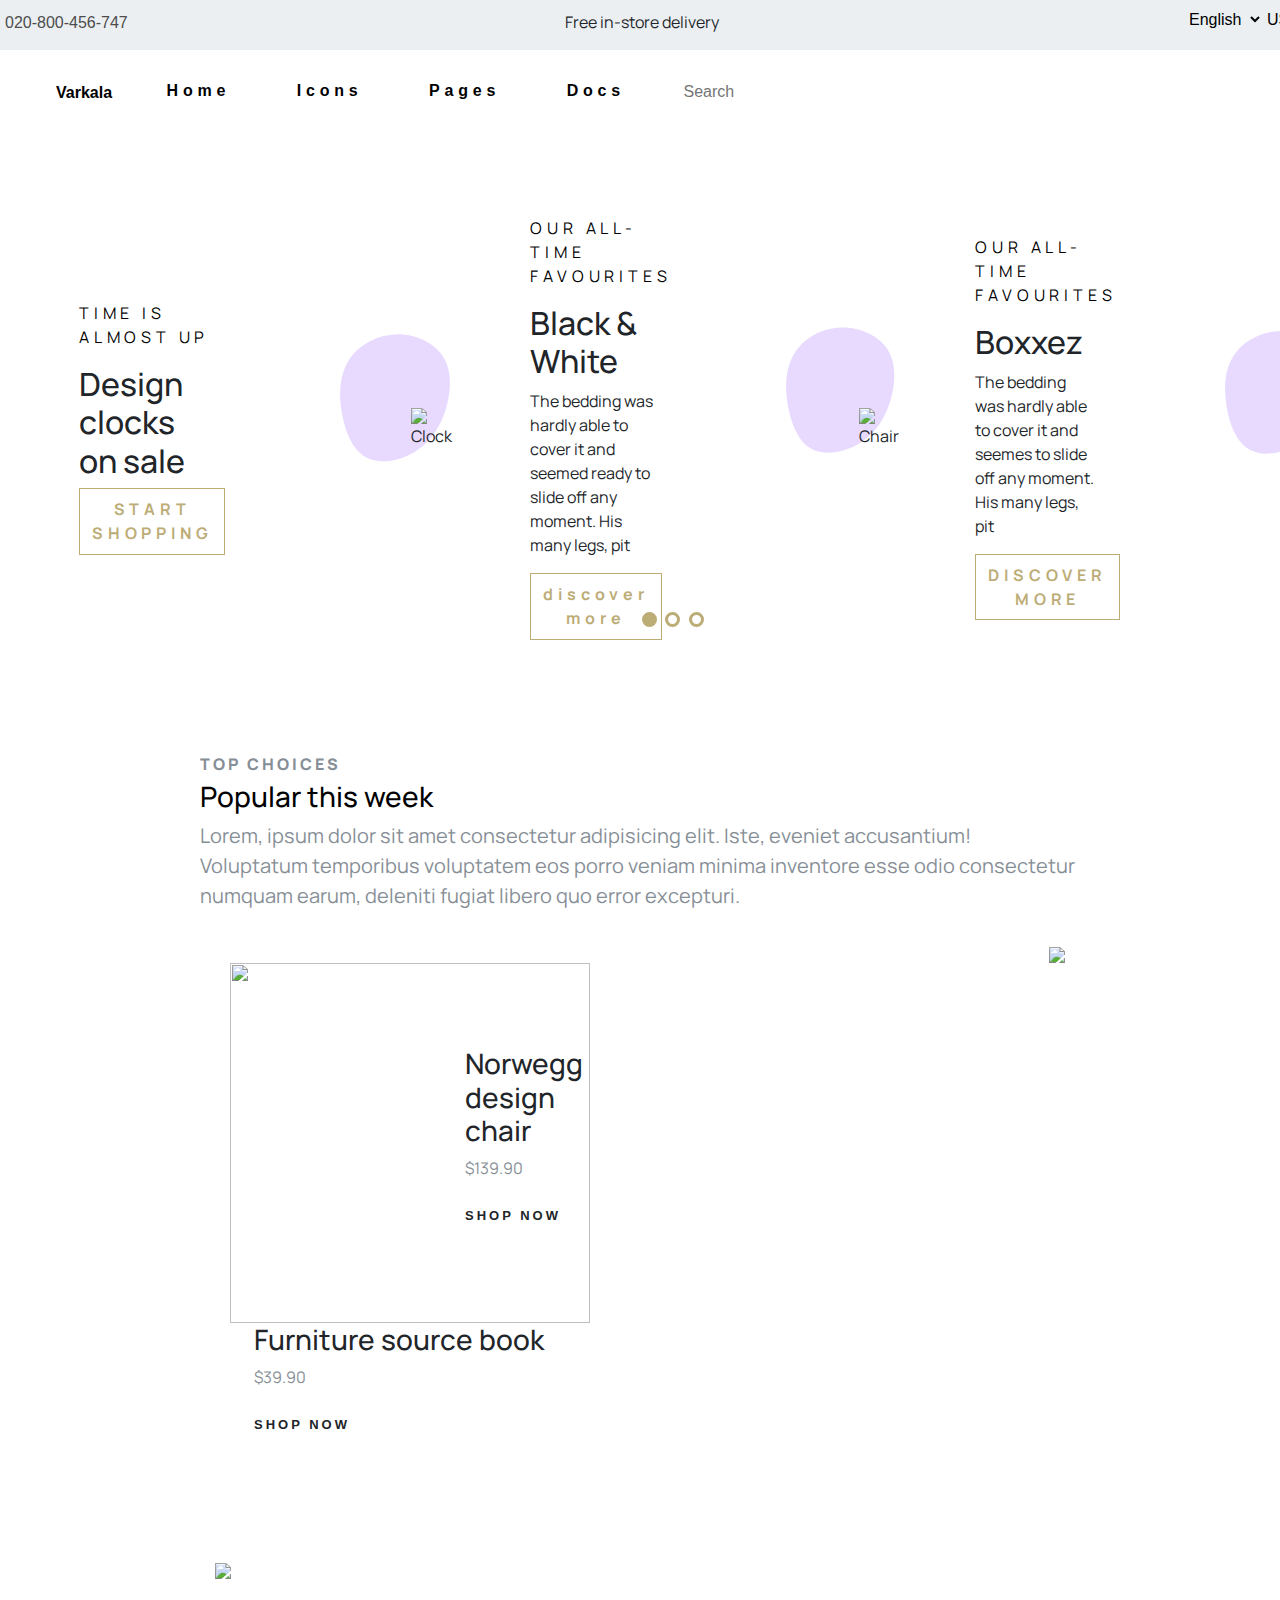
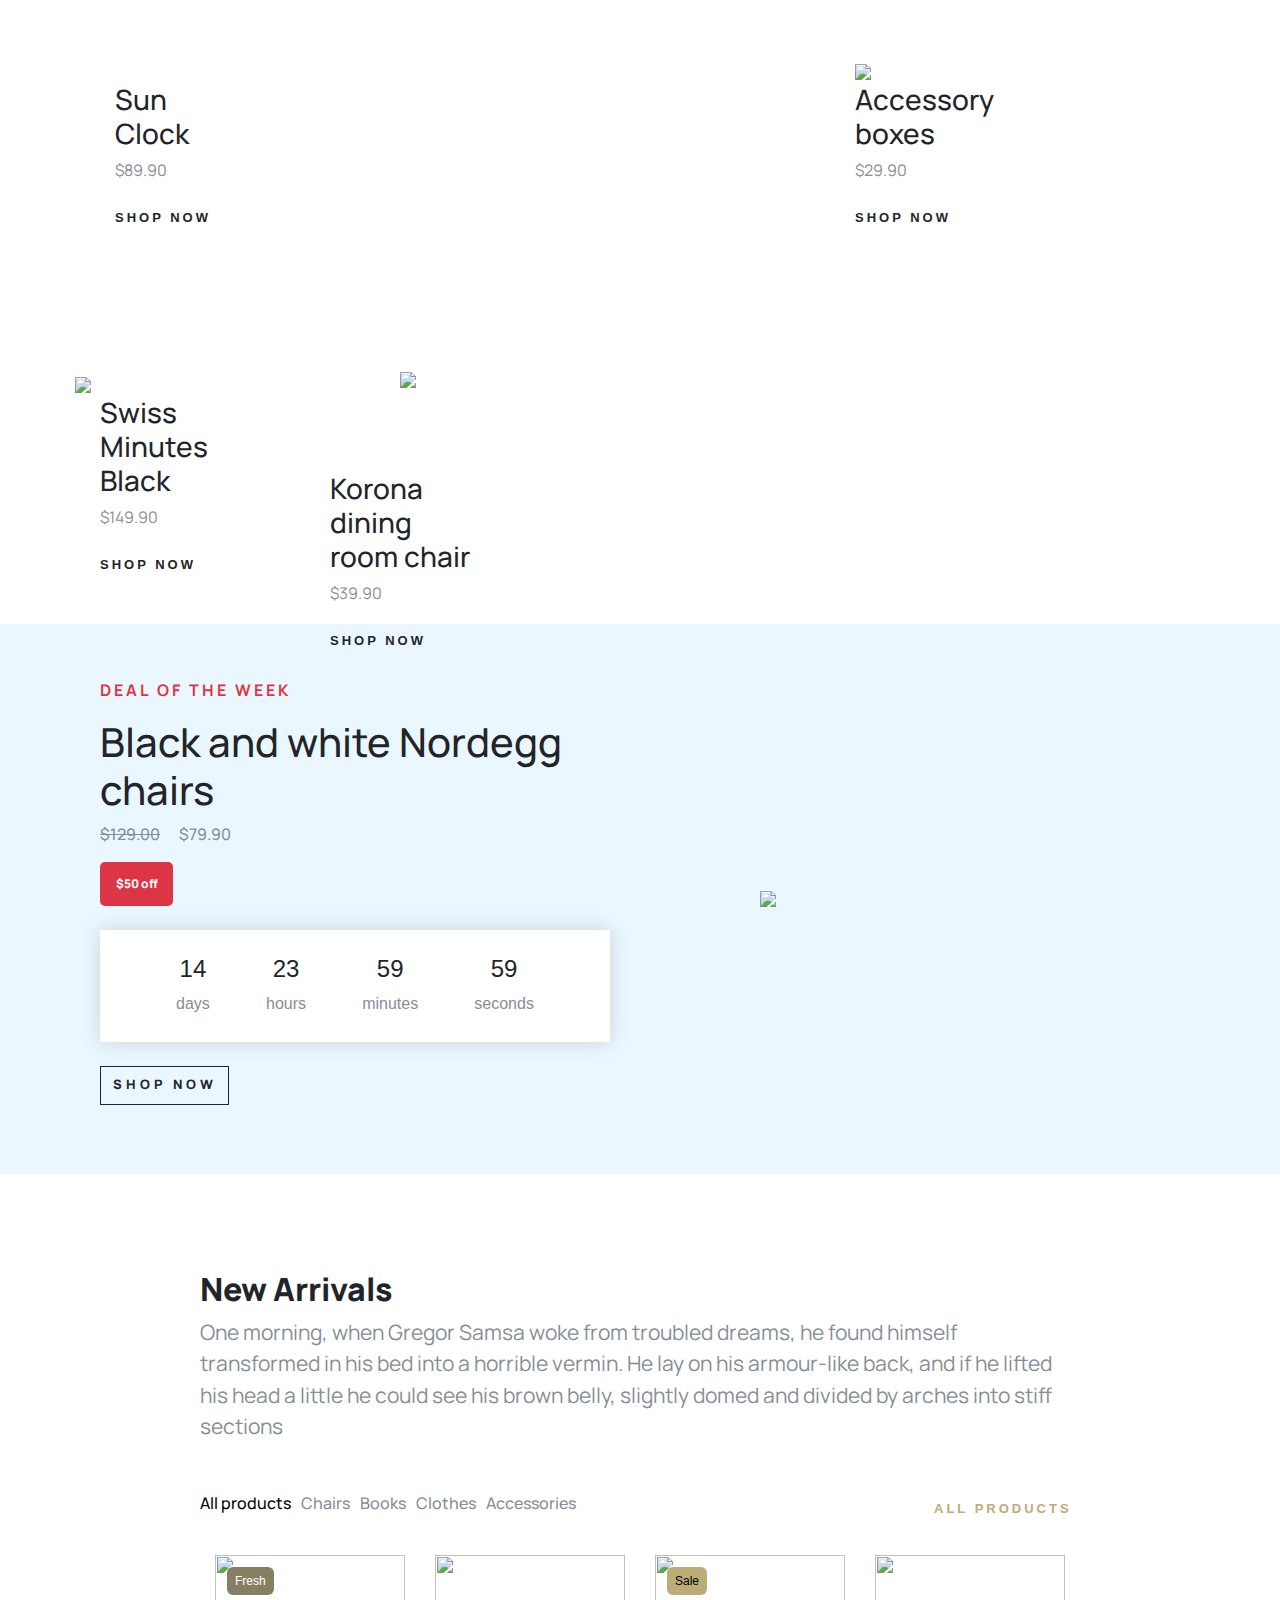
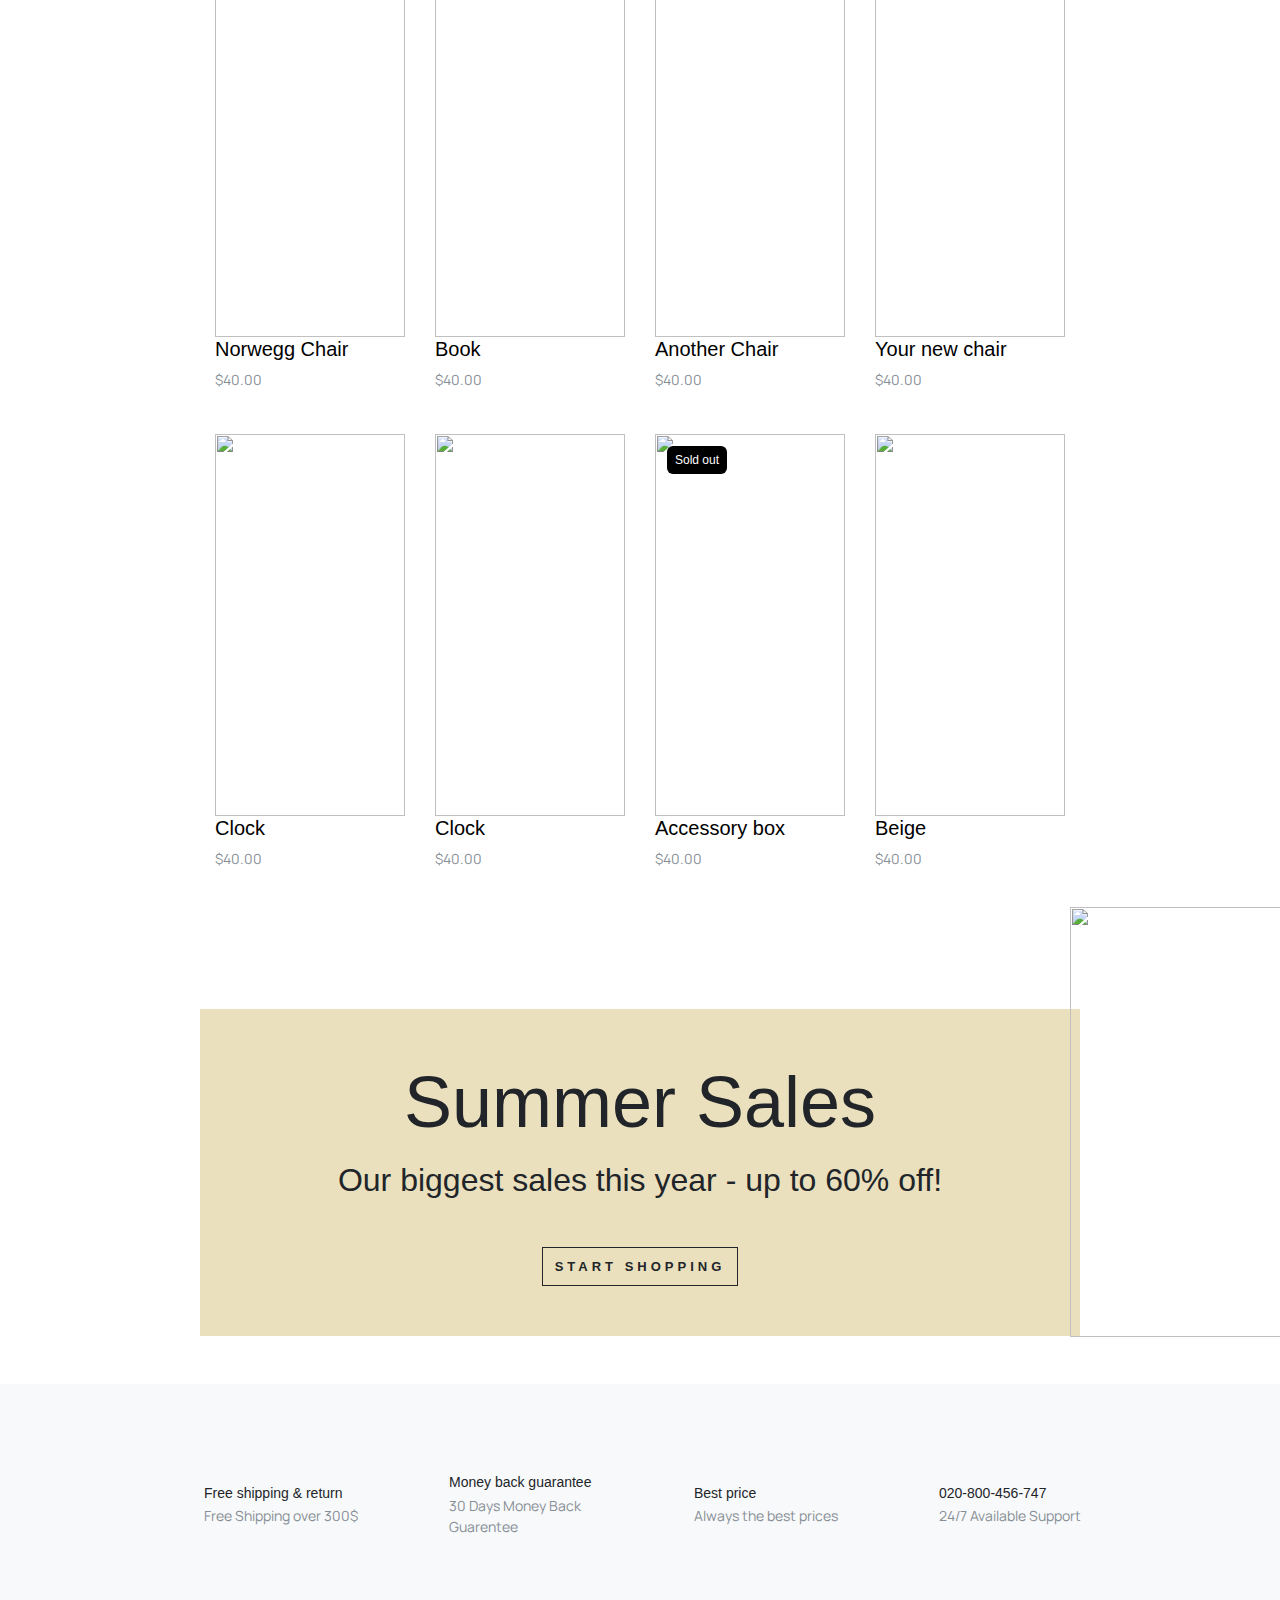
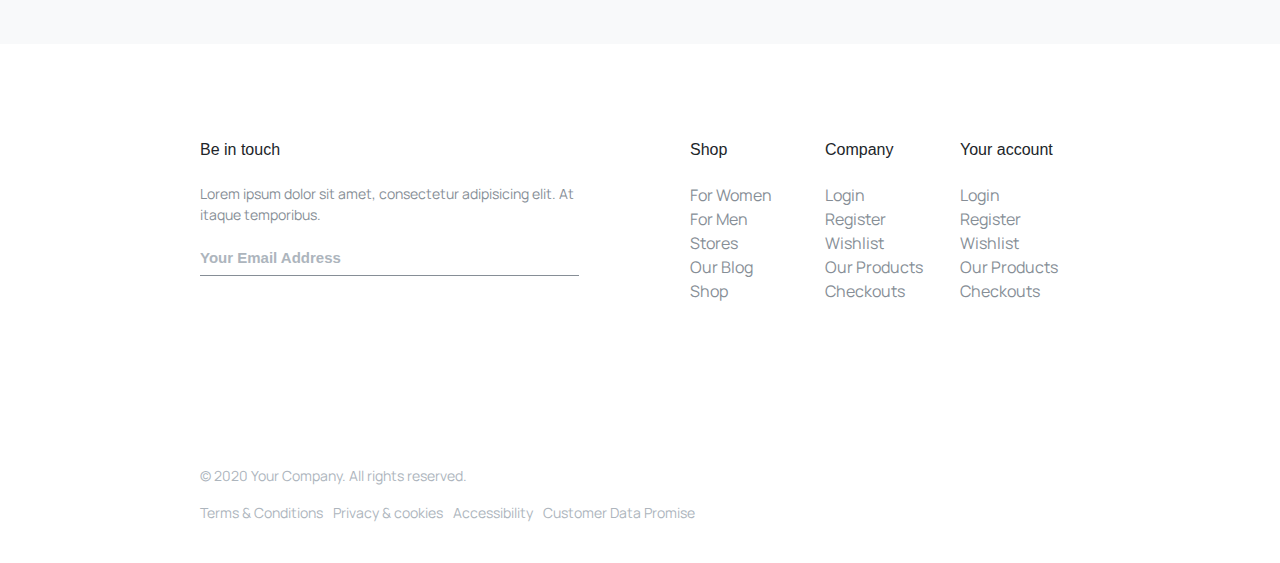
==== index.html @ 80e0bfff "first commit" ====
<!DOCTYPE html>
<html lang="en">
  <head>
    <meta charset="UTF-8" />
    <meta name="viewport" content="width=device-width, initial-scale=1.0" />
    <link
      rel="stylesheet"
      href="https://cdnjs.cloudflare.com/ajax/libs/font-awesome/6.5.1/css/all.min.css"
      integrity="sha512-DTOQO9RWCH3ppGqcWaEA1BIZOC6xxalwEsw9c2QQeAIftl+Vegovlnee1c9QX4TctnWMn13TZye+giMm8e2LwA=="
      crossorigin="anonymous"
      referrerpolicy="no-referrer"
    />
    <link rel="stylesheet" href="styles/index.css" />
    <link rel="preconnect" href="https://fonts.googleapis.com" />
    <link rel="preconnect" href="https://fonts.gstatic.com" crossorigin />
    <link rel="preconnect" href="https://fonts.googleapis.com" />
    <link rel="preconnect" href="https://fonts.gstatic.com" crossorigin />
    <link
      href="https://fonts.googleapis.com/css2?family=Manrope:wght@200;300;400;500;600;700;800&display=swap"
      rel="stylesheet"
    />
    <meta charset="UTF-8" />
    <meta name="viewport" content="width=device-width, initial-scale=1.0" />

    <link
      rel="stylesheet"
      href="https://stackpath.bootstrapcdn.com/bootstrap/4.5.2/css/bootstrap.min.css"
    />
    <link
      rel="stylesheet"
      href="https://cdn.jsdelivr.net/npm/@glidejs/glide/dist/css/glide.core.min.css"
    />
    <link
      rel="stylesheet"
      href="https://cdn.jsdelivr.net/npm/@glidejs/glide/dist/css/glide.theme.min.css"
    />

    <title>Main page</title>
  </head>
  <body>
    <header>
      <div class="header-top">
        <div class="container">
          <div class="left-section">
            <ul class="header-social-container">
              <li>
                <a href="#" class="social-link">
                  <i class="fa-brands fa-facebook-f"></i>
                </a>
              </li>
              <li>
                <a href="#" class="social-link">
                  <i class="fa-brands fa-twitter"></i>
                </a>
              </li>
            </ul>
            <a href="#" class="phone-number">
              <i class="fa-solid fa-phone"></i>020-800-456-747
            </a>
          </div>

          <div class="center-section">
            <p class="free-in-store">Free in-store delivery</p>
          </div>

          <div class="right-section">
            <div class="header-top-actions">
              <select name="language" style="background: none; border: none">
                <option value="en">English</option>
                <option value="gr">German</option>
                <option value="fr">French</option>
              </select>
              <select name="currency" style="background: none; border: none">
                <option value="usd">USD</option>
                <option value="eur">EUR</option>
              </select>
            </div>
          </div>
        </div>
      </div>
    </header>
    
    <nav>
      <div class="navbar">
        <div class="varkala">
          <a href="#">Varkala</a>
        </div>
        <div class="dropdown-home">
          <button class="home-button">
            Home
            <i class="fa-solid fa-caret-down"></i>
          </button>
          <div class="home-content">
            <a href="#">Home 1 - Fashion</a>
            <a href="#">Home 2 - Fashion</a>
            <a href="#">Home 3 - Design</a>
            <a href="#">Home 4 - Design</a>
          </div>
        </div>

        <div class="dropdown-icons">
          <button class="icons-button">
            Icons
            <i class="fa-solid fa-caret-down"></i>
          </button>
          <div class="icons-content">
            <a href="#">
              <i class="fa-solid fa-shirt"></i>
              <p>T-Shirts</p>
            </a>
            <a href="#">
              <i class="fa-solid fa-socks"></i>
              <p>Socks</p>
            </a>
            <a href="#">
              <i class="fa-solid fa-clock"></i>
              <p>Watches</p>
            </a>
            <a href="#">
              <i class="fa-solid fa-hat-cowboy-side"></i>
              <p>Hats</p>
            </a>
          </div>
        </div>
        <div class="dropdown-pages">
          <button class="pages-button">
            Pages
            <i class="fa-solid fa-caret-down"></i>
          </button>
          <div class="pages-content">
            <div class="pages-content-img">
              <img
                src="https://d19m59y37dris4.cloudfront.net/varkala/1-2-1/img/blog/christopher-campbell-28571-unsplash.jpg"
                alt=""
              />
              <img
                src="https://demo.bootstrapious.com/varkala/1-2-1/img/blog/ian-dooley-347962-unsplash.jpg"
                alt=""
              />
            </div>
            <div class="pages-content-words">
              <div class="pages-content-words1">
                <a href="#">Home 1 - Fashion</a>
                <a href="#">Home 2 - Fashion</a>
                <a href="#">Home 3 - Fashion</a>
                <a href="#">Home 4 - Fashion</a>
              </div>
              <div class="pages-content-words2">
                <a href="#">Home 1 - Fashion</a>
                <a href="#">Home 2 - Fashion</a>
                <a href="#">Home 3 - Fashion</a>
                <a href="#">Home 4 - Fashion</a>
              </div>
            </div>
          </div>
        </div>
        <div class="dropdown-docs">
          <button class="docs-button">
            Docs
            <i class="fa-solid fa-caret-down"></i>
          </button>
          <div class="docs-content">
            <a href="#">Introduction</a>
            <a href="#">Directory structure</a>
            <a href="#">Gulp</a>
            <a href="#">Customizing CSS</a>
            <a href="#">Credits</a>
          </div>
        </div>

        <div class="search-container">
          <input type="text" placeholder="Search" />
          <i class="fa-solid fa-magnifying-glass"></i>
        </div>
        <div class="navbar-icons">
          <div class="profile" id="profileIcon">
            <a href="login.html"><i class="fa-regular fa-user"></i></a>
          </div>

          <div class="like">
            <i class="fa-regular fa-heart"></i>
          </div>
          <div class="bag">
            <i class="fa-solid fa-bag-shopping"></i>
          </div>
          <div id="sidebar">
            <div class="close-btn" onclick="closeNav()"><i class="fas fa-times"></i></div>
              <!-- Add your sidebar content here -->
              <a href="#">Varkala</a>
              <a href="#">Home</a>
              <a href="#">Link</a>
            </div>
            <div id="open-btn" onclick="openNav()"><i class="fas fa-bars"></i></div>
          </div>  
    
        </div>
      </div>
    </nav>

    <!-- carousel -->
    
      <div class="carousel">
        <div class="container-fluid">
          <div class="carousel-container">
            <div class="glide">
              <div class="glide__track" data-glide-el="track">
                <ul class="glide__slides">
                  <li class="glide__slide">
                    <div class="carousel-content">
                      <p class="carText">TIME IS ALMOST UP</p>
                      <h2>Design clocks on sale</h2>
                      <button>START SHOPPING</button>
                    </div>
                    <div class="imagez">
                      <svg
                        class="custom-shape"
                        viewBox="0 0 200 200"
                        xmlns="http://www.w3.org/2000/svg"
                      >
                        <path
                          fill="#E8DAFF"
                          d="M53.4,-45.2C63.7,-29.6,62.8,-7.7,57.3,11.7C51.7,31.1,41.5,48.1,24.7,59.2C7.9,70.4,-15.5,75.6,-31.4,67.2C-47.2,58.8,-55.5,36.7,-58.8,15.4C-62.1,-5.9,-60.5,-26.4,-49.9,-42.1C-39.2,-57.8,-19.6,-68.6,1,-69.3C21.5,-70.1,43,-60.8,53.4,-45.2Z"
                          transform="translate(100 100)"
                        />
                      </svg>
                      <img
                        class="carousel-img"
                        src="https://demo.bootstrapious.com/varkala/1-2-1/img/product/clock-transparent.png"
                        alt="Clock"
                      />
                    </div>
                  </li>
                  <li class="glide__slide">
                    <div class="carousel-content">
                      <p class="carText">OUR ALL-TIME FAVOURITES</p>
                      <h2>Black & White</h2>
                      <p>
                        The bedding was hardly able to cover it and seemed ready
                        to slide off any moment. His many legs, pit
                      </p>
                      <button>discover more</button>
                    </div>
                    <div class="imagez">
                      <svg
                        class="custom-shape"
                        viewBox="0 0 200 200"
                        xmlns="http://www.w3.org/2000/svg"
                      >
                        <path
                          fill="#E8DAFF"
                          d="M53.4,-45.2C63.7,-29.6,62.8,-7.7,57.3,11.7C51.7,31.1,41.5,48.1,24.7,59.2C7.9,70.4,-15.5,75.6,-31.4,67.2C-47.2,58.8,-55.5,36.7,-58.8,15.4C-62.1,-5.9,-60.5,-26.4,-49.9,-42.1C-39.2,-57.8,-19.6,-68.6,1,-69.3C21.5,-70.1,43,-60.8,53.4,-45.2Z"
                          transform="translate(100 100)"
                        />
                      </svg>
                      <img
                        class="carousel-img"
                        src="https://demo.bootstrapious.com/varkala/1-2-1/img/product/chair2-transparent.png"
                        alt="Chair"
                      />
                    </div>
                  </li>
  
                  <li class="glide__slide">
                    <div class="carousel-content">
                      <p class="carText">OUR ALL-TIME FAVOURITES</p>
                      <h2>Boxxez</h2>
                      <p>
                        The bedding was hardly able to cover it and seemes to
                        slide off any moment. His many legs, pit
                      </p>
                      <button>DISCOVER MORE</button>
                    </div>
                    <div class="imagez">
                      <svg
                        class="custom-shape"
                        viewBox="0 0 200 200"
                        xmlns="http://www.w3.org/2000/svg"
                      >
                        <path
                          fill="#E8DAFF"
                          d="M53.4,-45.2C63.7,-29.6,62.8,-7.7,57.3,11.7C51.7,31.1,41.5,48.1,24.7,59.2C7.9,70.4,-15.5,75.6,-31.4,67.2C-47.2,58.8,-55.5,36.7,-58.8,15.4C-62.1,-5.9,-60.5,-26.4,-49.9,-42.1C-39.2,-57.8,-19.6,-68.6,1,-69.3C21.5,-70.1,43,-60.8,53.4,-45.2Z"
                          transform="translate(100 100)"
                        />
                      </svg>
                      <img
                        class="carousel-img"
                        src="https://demo.bootstrapious.com/varkala/1-2-1/img/product/box-transparent.png"
                        alt="Box"
                      />
                    </div>
                  </li>
                </ul>
              </div>
            </div>
          </div>
          <div class="dotsContainer">
            <div class="dot active" attr="0" onclick="switchImage(this)"></div>
            <div class="dot" attr="1" onclick="switchImage(this)"></div>
            <div class="dot" attr="2" onclick="switchImage(this)"></div>
          </div>
        </div>
      </div>

    <!-- main section with popular this week porducts -->
    <section class="main-section">
      <div class="information">
        <p class="top-choices">TOP CHOICES</p>
        <h3 class="popular-this-week">Popular this week</h3>
        <p class="lorem">
          Lorem, ipsum dolor sit amet consectetur adipisicing elit. Iste,
          eveniet accusantium! Voluptatum temporibus voluptatem eos porro veniam
          minima inventore esse odio consectetur numquam earum, deleniti fugiat
          libero quo error excepturi.
        </p>

        <div class="products">
          <div id="Book">
            <img
              src="https://d19m59y37dris4.cloudfront.net/varkala/1-2-1/img/product/book-sq.jpg"
              alt=""
            />
            <div id="Book-info">
              <h3>Furniture source book</h3>
              <p>$39.90</p>
              <a href="#">SHOP NOW</a>
            </div>
          </div>

          <div id="Chair">
            <div id="Chair-info">
              <h3>Norwegg design chair</h3>
              <p>$139.90</p>
              <a href="#">SHOP NOW</a>
            </div>
            <img
              src="https://d19m59y37dris4.cloudfront.net/varkala/1-2-1/img/product/chair-2-sq.jpg"
            />
          </div>
        </div>

        <div class="products">
          <div id="Clock">
            <div id="Clock-info">
              <h3>Sun Clock</h3>
              <p>$89.90</p>
              <a href="#">SHOP NOW</a>
            </div>
            <img
              src="https://d19m59y37dris4.cloudfront.net/varkala/1-2-1/img/product/clock-sq.jpg"
            />
          </div>

          <div id="Acessory-box">
            <img
              src="https://d19m59y37dris4.cloudfront.net/varkala/1-2-1/img/product/box-sq.jpg"
            />
            <h3>Accessory boxes</h3>
            <p>$29.90</p>
            <a href="#">SHOP NOW</a>
          </div>
        </div>

        <div class="products">
          <div id="Swiss">
            <img
              src="https://d19m59y37dris4.cloudfront.net/varkala/1-2-1/img/product/clock2-sq.jpg"
            />
            <div id="Swiss-info">
              <h3>Swiss Minutes Black</h3>
              <p>$149.90</p>
              <a href="#">SHOP NOW</a>
            </div>
          </div>

          <div id="Korona-chair">
            <div id="Korona-chair-info">
              <h3>Korona dining room chair</h3>
              <p>$39.90</p>
              <a href="#">SHOP NOW</a>
            </div>
            <img
              src="https://d19m59y37dris4.cloudfront.net/varkala/1-2-1/img/product/chair3-3-sq.jpg"
            />
          </div>
        </div>
      </div>

      <!-- deal of the week part with timer -->
      <div id="Deal-of-the-week">
        <div id="Decoration"></div>
        <div id="Deal-of-the-week-information">
          <p id="Red-p">DEAL OF THE WEEK</p>
          <h3>Black and white Nordegg chairs</h3>

          <p id="Price"><span class="old">$129.00</span> <span>$79.90</span></p>

          <p id="Discount">$50 off</p>

          <div id="Countdown">
            <div class="time">
              <h6>14</h6>
              <span>days</span>
            </div>

            <div class="time">
              <h6>23</h6>
              <span>hours</span>
            </div>

            <div class="time">
              <h6>59</h6>
              <span>minutes</span>
            </div>

            <div class="time">
              <h6>59</h6>
              <span>seconds</span>
            </div>
          </div>

          <p id="Shop-now"><a href="#">SHOP NOW</a></p>
        </div>

        <div id="Chair-image">
          <img
            src="https://d19m59y37dris4.cloudfront.net/varkala/1-2-1/img/product/chair2-transparent.png"
          />
        </div>
      </div>

      <!-- new arrivals with cards of the products -->
      <div id="New-arrivals">
        <div id="New-arrivals-container">
          <h2>New Arrivals</h2>
          <p>
            One morning, when Gregor Samsa woke from troubled dreams, he found
            himself transformed in his bed into a horrible vermin. He lay on his
            armour-like back, and if he lifted his head a little he could see
            his brown belly, slightly domed and divided by arches into stiff
            sections
          </p>
          <div id="New-arrivals-menu">
            <ul>
              <a><li class="active">All products</li></a>
              <a><li>Chairs</li></a>
              <a><li>Books</li></a>
              <a><li>Clothes</li></a>
              <a><li>Accessories</li></a>
            </ul>
            <a href="#">ALL PRODUCTS</a>
          </div>

          <div class="offers">
            <div class="items">
              <div class="product-image">
                <div id="Fresh" class="label">Fresh</div>
                <div class="green-chair">
                  <img
                  src="https://d19m59y37dris4.cloudfront.net/varkala/1-2-1/img/product/chair.jpg"
                />
                </div>
                <div class="fav">
                  <a href="#" class="fav-a">Add to card</a>
                  <div>
                    <a href="#"><i class="fa-regular fa-heart fav-i"></i></a>
                    <a href="#"><i class="fa-solid fa-maximize fav-i"></i></a>
                  </div>
                </div>
              </div>
              <div>
                <h5><a href="#">Norwegg Chair</a></h5>
                <p>$40.00</p>
              </div>
            </div>

            <div class="items">
              <div class="product-image">
                <div class="book">
                  <img
                  src="https://d19m59y37dris4.cloudfront.net/varkala/1-2-1/img/product/book.jpg"
                />
                </div>
                <div class="fav">
                  <div class="fav">
                    <a href="#" class="fav-a">Add to card</a>
                    <div>
                      <a href="#"><i class="fa-regular fa-heart fav-i"></i></a>
                      <a href="#"><i class="fa-solid fa-maximize fav-i"></i></a>
                    </div>
                  </div>
                </div>
              </div>
              <div>
                <h5><a href="#">Book</a></h5>
                <p>$40.00</p>
              </div>
            </div>

            <div class="items">
              <div class="product-image">
                <div id="Sale" class="label">Sale</div>
                <div class="white-chair">
                  <img
                  src="https://d19m59y37dris4.cloudfront.net/varkala/1-2-1/img/product/chair2.jpg"
                />
                </div>
                <div class="fav">
                  <div class="fav">
                    <a href="#" class="fav-a">Add to card</a>
                    <div>
                      <a href="#"><i class="fa-regular fa-heart fav-i"></i></a>
                      <a href="#"><i class="fa-solid fa-maximize fav-i"></i></a>
                    </div>
                  </div>
                </div>
              </div>
              <div>
                <h5><a href="#">Another Chair</a></h5>
                <p>$40.00</p>
              </div>
            </div>

            <div class="items">
              <div class="product-image">
                <div class="red-chair">
                  <img
                  src="https://d19m59y37dris4.cloudfront.net/varkala/1-2-1/img/product/chair3.jpg"
                />
                </div>
                <div class="fav">
                  <div class="fav">
                    <a href="#" class="fav-a">Add to card</a>
                    <div>
                      <a href="#"><i class="fa-regular fa-heart fav-i"></i></a>
                      <a href="#"><i class="fa-solid fa-maximize fav-i"></i></a>
                    </div>
                  </div>
                </div>
              </div>
              <div>
                <h5><a href="#">Your new chair</a></h5>
                <p>$40.00</p>
              </div>
            </div>
          </div>

          <div class="offers">
            <div class="items">
              <div class="product-image">
                <div class="clock">
                  <img
                  src="https://demo.bootstrapious.com/varkala/1-2-1/img/product/clock.jpg"
                />
                </div>
                <div class="fav">
                  <a href="#" class="fav-a">Add to card</a>
                  <div>
                    <a href="#"><i class="fa-regular fa-heart fav-i"></i></a>
                    <a href="#"><i class="fa-solid fa-maximize fav-i"></i></a>
                  </div>
                </div>
              </div>
              <div>
                <h5><a href="#">Clock</a></h3>
                <p>$40.00</p>
              </div>
            </div>

            <div class="items">
              <div class="product-image">
                <div class="yellow-clock">
                  <img
                  src="https://demo.bootstrapious.com/varkala/1-2-1/img/product/clock3.jpg"
                />
                </div>
                <div class="fav">
                  <a href="#" class="fav-a">Add to card</a>
                  <div>
                    <a href="#"><i class="fa-regular fa-heart fav-i"></i></a>
                    <a href="#"><i class="fa-solid fa-maximize fav-i"></i></a>
                  </div>
                </div>
              </div>
              <div>
                <h5><a href="#">Clock</a></h5>
                <p>$40.00</p>
              </div>
            </div>

            <div class="items">
              <div class="product-image">
                <div id="Sold-out" class="label">Sold out</div>
                <div class="yellow-box">
                  <img
                  src="https://demo.bootstrapious.com/varkala/1-2-1/img/product/box.jpg"
                />
                </div>
                <div class="fav">
                  <a href="#" class="fav-a">Add to card</a>
                  <div>
                    <a href="#"><i class="fa-regular fa-heart fav-i"></i></a>
                    <a href="#"><i class="fa-solid fa-maximize fav-i"></i></a>
                  </div>
                </div>
              </div>
              <div>
                <h5><a href="#">Accessory box</a></h5>
                <p>$40.00</p>
              </div>
            </div>

            <div class="items">
              <div class="product-image">
                <div class="gray-box">
                  <img
                  src="https://demo.bootstrapious.com/varkala/1-2-1/img/product/box2.jpg"
                />
                </div>
                <div class="fav">
                  <a href="#" class="fav-a">Add to card</a>
                  <div>
                    <a href="#"><i class="fa-regular fa-heart fav-i"></i></a>
                    <a href="#"><i class="fa-solid fa-maximize fav-i"></i></a>
                  </div>
                </div>
              </div>
              <div>
                <h5><a href="#">Beige</a></h5>
                <p>$40.00</p>
              </div>
            </div>
          </div>
        </div>
      </div>

      <!-- summer sales part -->
      <div id="Summer-sales">
        <div id="Summer-sales-info">
          <h4>Summer Sales</h4>
          <h5>Our biggest sales this year - up to 60% off!</h5>
          <a href="#">START SHOPPING</a>
        </div>

        <div id="Summer-sales-img">
          <img
            src="https://d19m59y37dris4.cloudfront.net/varkala/1-2-1/img/product/chair-transparent.png"
          />
        </div>
      </div>

      <!-- advantages, email and footer part -->
      <div class="additionally">
        <div id="Shipping" class="advantages">
          <div class="icons">
            <i class="fa-solid fa-truck"></i>
          </div>
          <div>
            <h6>Free shipping & return</h6>
            <p>Free Shipping over 300$</p>
          </div>
        </div>

        <div id="Money-back" class="advantages">
          <div class="icons">
            <i class="fa-solid fa-coins"></i>
          </div>
          <div>
            <h6>Money back guarantee</h6>
            <p>30 Days Money Back Guarentee</p>
          </div>
        </div>

        <div id="Best-price" class="advantages">
          <div class="icons">
            <i class="fa-solid fa-percent"></i>
          </div>
          <div>
            <h6>Best price</h6>
            <p>Always the best prices</p>
          </div>
        </div>

        <div id="Support" class="advantages">
          <div class="icons">
            <i class="fa-solid fa-headset"></i>
          </div>
          <div>
            <h6>020-800-456-747</h6>
            <p>24/7 Available Support</p>
          </div>
        </div>
      </div>

      <div id="Text-muted">
        <div id="Be-in-touch-container">
          <h6>Be in touch</h6>
          <p>
            Lorem ipsum dolor sit amet, consectetur adipisicing elit. At itaque
            temporibus.
          </p>
          <div id="Input">
            <input type="email" id="" placeholder="Your Email Address" />
            <a href="#">
              <i class="fa-regular fa-envelope"></i>
            </a>
          </div>
        </div>

        <div id="Shop-container" class="bottom-ul">
          <h6>Shop</h6>
          <ul>
            <li><a href="#">For Women</a></li>
            <li><a href="#">For Men</a></li>
            <li><a href="#">Stores</a></li>
            <li><a href="#">Our Blog</a></li>
            <li><a href="#">Shop</a></li>
          </ul>
        </div>

        <div id="Company-container" class="bottom-ul">
          <h6>Company</h6>
          <ul>
            <li><a href="#">Login</a></li>
            <li><a href="#">Register</a></li>
            <li><a href="#">Wishlist</a></li>
            <li><a href="#">Our Products</a></li>
            <li><a href="#">Checkouts</a></li>
          </ul>
        </div>

        <div id="Your-account-container" class="bottom-ul">
          <h6>Your account</h6>
          <ul>
            <li><a href="#">Login</a></li>
            <li><a href="#">Register</a></li>
            <li><a href="#">Wishlist</a></li>
            <li><a href="#">Our Products</a></li>
            <li><a href="#">Checkouts</a></li>
          </ul>
        </div>
      </div>

      <footer>
        <p>© 2020 Your Company. All rights reserved.</p>
        <ul>
          <li><a href="#">Terms & Conditions</a></li>
          <li><a href="#">Privacy & cookies</a></li>
          <li><a href="#">Accessibility</a></li>
          <li><a href="#">Customer Data Promise</a></li>
        </ul>
      </footer>
    </section>

    <script src="index.js"></script>
    <script src="https://cdn.jsdelivr.net/npm/@glidejs/glide"></script>
    <script>
      document.addEventListener('DOMContentLoaded', function () {
          var glide = new Glide('.glide', {
              type: 'carousel',
              startAt: 0,
              autoplay: 5000,
              rewind: true,
          }).mount();

          function switchImage(dot) {
              var index = dot.getAttribute('attr');
              glide.go({index});
          }

          var dots = document.querySelectorAll('.dot');
          dots.forEach(function (dot) {
              dot.addEventListener('click', function () {
                  glide.pause();
                  switchImage(this);
              });
          });

          glide.on(['run'], function () {
              var currentIndex = glide.index;
              dots.forEach(function (dot, index) {
                  dot.classList.remove('active');
                  if (index === currentIndex) {
                      dot.classList.add('active');
                  }
              });
          });

          glide.on(['swipe.start'], function () {
              glide.pause();
          });

          glide.on(['swipe.end'], function () {
              glide.play();
          });
      });
    </script>
    <script>
      function openNav() {
          document.getElementById("sidebar").style.width = "40%";
      }

      function closeNav() {
          document.getElementById("sidebar").style.width = "0";
      }
    </script>
  </body>
</html>
---- styles/index.css ----
body,
h1,
h2,
h3,
p,
ul,
li {
  margin: 0;
  padding: 0;
  font-family: "Manrope";
}

.container {
  max-width: 1200px;
  margin: 0 auto;
  padding: 0 20px;
  height: 30px;
}

header {
  background-color: #ebeff2;
  padding: 10px 0;
}

.header-top {
  display: flex;
  align-items: center;
  justify-content: space-between;
}

.center-section {
  margin-left: 480px;
}

.header-social-container {
  list-style: none;
  display: flex;
  margin-left: -200px;
}

.social-link {
  color: #4d4d4d;
  margin-right: 10px;
  text-decoration: none;
  transition: color 0.3s ease;
}

.phone-number {
  color: #4d4d4d;
  text-decoration: none;
  margin-top: -15px;
  margin-right: 20px;
  transition: color 0.3s ease;
}

.left-section {
  position: absolute;
  display: flex;
  align-items: center;
  top: 10px;
  margin-left: 100px;
}

a:hover {
  color: #bcac76;
}

.right-section {
  position: absolute;
  margin-left: 1100px;
  top: 10px;
}

.header-top-actions {
  display: flex;
}

nav a {
  float: left;
  margin-top: 30px;
  margin-left: 40px;
  display: block;
  color: black;
  font-weight: bold;
  text-align: center;
  text-decoration: none;
}

.varkala {
  margin-top: -70px;
}

.dropdown-home {
  position: relative;
  display: inline-block;
}

.home-button {
  border: none;
  background: transparent;
  font-size: medium;
  margin-left: 20px;
  margin-top: -45px;
  color: black;
  cursor: pointer;
}

.home-content {
  opacity: 0;
  position: absolute;
  background-color: #f9f9f9;
  z-index: -1;
  transition: 0.3s ease;
  width: 200px;
  height: 220px;
  transition: opacity 0.3s ease, transform 0.3s ease;
  transform: translateY(-10px);
}

.dropdown-home:hover .home-content {
  z-index: 1;
  opacity: 1;
  transform: translateY(0);
}

.home-content a {
  display: block;
  color: #adadad;
  font-weight: 300;
  margin-top: 25px;
  text-decoration: none;
  transition: color 0.3s ease;
}

.home-content:hover {
  color: black;
}

.home-content a:hover {
  color: black;
}

.dropdown-home:hover .home-content {
  display: block;
}

.dropdown-icons {
  position: relative;
  display: inline-block;
}

.icons-button {
  border: none;
  background: transparent;
  font-size: medium;
  margin-left: 20px;
  margin-top: -45px;
  color: black;
  cursor: pointer;
}

.icons-content {
  opacity: 0;
  position: absolute;
  background-color: #f9f9f9;
  z-index: -1;
  transition: 0.3s ease;
  width: 400px;
  height: 100px;
  transition: opacity 0.3s ease, transform 0.3s ease;
  transform: translateY(-10px);
}

.dropdown-icons:hover .icons-content {
  z-index: 1;
  opacity: 1;
  transform: translateY(0);
}

.icons-content a {
  display: block;
  color: #adadad;
  font-weight: 300;
  margin-top: 25px;
  text-decoration: none;
  transition: color 0.3s ease;
}

.icons-content:hover {
  color: black;
}

.icons-content a:hover {
  color: #bcac76;
}

.dropdown-icons:hover .icons-content {
  display: block;
}

.profile {
  cursor: pointer;
}

.registration-module {
  display: none;
  position: fixed;
  top: 50%;
  left: 50%;
  transform: translate(-50%, -50%);
  padding: 20px;
  background-color: #fff;
  box-shadow: 0 0 10px rgba(0, 0, 0, 0.3);
}

form {
  display: flex;
  flex-direction: column;
}

label {
  margin-bottom: 5px;
}

input {
  margin-bottom: 10px;
  padding: 8px;
}

button {
  padding: 10px;
  background-color: #4caf50;
  color: #fff;
  border: none;
  cursor: pointer;
}

button:hover {
  background-color: #45a049;
}

.dropdown-pages {
  position: relative;
  display: inline-block;
}

.pages-button {
  border: none;
  background: transparent;
  font-size: medium;
  margin-left: 20px;
  margin-top: -45px;
  color: black;
  cursor: pointer;
}

.pages-content {
  opacity: 0;
  position: absolute;
  background-color: #f9f9f9;
  z-index: -1;
  transition: 0.3s ease;
  width: 500px;
  height: 370px;
  transition: opacity 0.3s ease, transform 0.3s ease;
  transform: translateY(-10px);
}

.dropdown-pages:hover .pages-content {
  z-index: 1;
  opacity: 1;
  transform: translateY(0);
}

.pages-content-img img {
  padding: 10px;
  height: 150px;
}

.pages-content-words {
  display: flex;
}

.pages-content-words a {
  display: block;
  color: #adadad;
  font-weight: 300;
  margin-top: 25px;
  text-decoration: none;
  transition: color 0.3s ease;
}

.pages-content:hover {
  color: black;
}

.pages-content-words a:hover {
  color: #bcac76;
}

.dropdown-pages:hover .pages-content {
  display: block;
}

.dropdown-docs {
  position: relative;
  display: inline-block;
}

.docs-button {
  border: none;
  background: transparent;
  font-size: medium;
  margin-left: 20px;
  margin-top: -45px;
  color: black;
  cursor: pointer;
}

.docs-content {
  opacity: 0;
  position: absolute;
  background-color: #f9f9f9;
  z-index: -1;
  transition: 0.3s ease;
  width: 200px;
  height: 260px;
  transition: opacity 0.3s ease, transform 0.3s ease;
  transform: translateY(-10px);
}

.dropdown-docs:hover .docs-content {
  z-index: 1;
  opacity: 1;
  transform: translateY(0);
}

.docs-content a {
  display: block;
  color: #adadad;
  font-weight: 300;
  margin-top: 25px;
  text-decoration: none;
  transition: color 0.3s ease;
}

.docs-content:hover {
  color: black;
}

.docs-content a:hover {
  color: black;
}

.dropdown-docs:hover .docs-content {
  display: block;
}

.search-container {
  float: right;
  margin-bottom: 40px;
  margin-right: 300px;
  padding: 14px 16px;
}

.search-container input[type=text] {
  width: 250px;
  border: none;
  border-bottom: 2px solid transparent;
  outline: none;
  padding: 8px;
  transition: border-bottom-color 0.3s ease;
}

.search-container input[type=text]:hover {
  border-bottom-color: #333;
}

.search-container input[type=text]:focus {
  border-bottom-color: #333;
}

.profile {
  position: absolute;
  right: 200px;
  top: -5px;
  font-size: x-large;
  cursor: pointer;
  transition: color 0.3s ease;
}

.profile:hover {
  color: #bcac76;
}

.like {
  position: absolute;
  right: 150px;
  top: 25px;
  font-size: x-large;
  cursor: pointer;
  transition: color 0.3s ease;
}

.like:hover {
  color: #bcac76;
}

.bag {
  position: absolute;
  right: 100px;
  top: 25px;
  font-size: x-large;
  cursor: pointer;
  transition: color 0.3s ease;
}

.bag:hover {
  color: #bcac76;
}

.menu {
  position: absolute;
  right: 30px;
  top: -37px;
  font-size: x-large;
  cursor: pointer;
  transition: color 0.3s ease;
}

.menu:hover {
  color: #bcac76;
}

.svg-background {
  position: absolute;
  top: 0;
  left: 0;
  height: 200px;
  width: 1000px;
  pointer-events: none;
  transform: translate(-40%, -150%);
}

.carousel-container {
  margin: 0 auto;
}

.carousel-img {
  width: 29%;
  height: auto;
}

.glide__slide {
  display: flex;
  align-items: center;
  justify-content: space-between;
  position: relative;
}

.glide__slides {
  display: flex;
  align-items: center;
  padding-top: 2.5rem;
  justify-content: space-between;
}

.carousel-content {
  width: 60%;
  padding-right: 100px;
}

h2 {
  font-size: 4.5rem;
  line-height: 1;
}

button {
  letter-spacing: 0.3em;
  text-transform: uppercase;
  display: inline-block;
  font-weight: 400;
  color: #bcac76;
  border-color: #bcac76;
  text-align: center;
  vertical-align: middle;
  -webkit-user-select: none;
  -moz-user-select: none;
  user-select: none;
  background-color: transparent;
  border: 1px solid;
  padding: 0.525rem 0.75rem;
  font-size: 0.8rem;
  line-height: 1.6;
  border-radius: 0;
  transition: color 0.3s ease-in-out, background-color 0.3s ease-in-out, border-color 0.3s ease-in-out, box-shadow 0.3s ease-in-out;
  font-weight: bold;
  margin-top: 3em;
}

button:hover {
  background-color: #bcac76;
  color: black;
  border-color: #bcac76;
}

.carText {
  letter-spacing: 0.3em;
  font-weight: 400;
  color: black;
}

.custom-shape {
  width: 40%;
  height: auto;
  position: absolute;
  top: 45%;
  left: 40%;
  transform: translate(60%, -60%);
  z-index: 1;
}

.carousel-img {
  width: 65%;
  height: auto;
  position: relative;
  z-index: 2;
}

.imagez {
  display: flex;
}

.imagez {
  display: flex;
  margin-left: 50px;
  transition: margin-left 3s;
}

.glide__slide {
  padding-left: 4rem;
}

.carousel-img {
  margin-left: 50px;
}

.dotsContainer {
  position: absolute;
  bottom: 10px;
  z-index: 3;
  left: 50%;
  transform: translateY(2100%);
  margin-bottom: 500px;
}

.dotsContainer .dot {
  width: 15px;
  height: 15px;
  margin: 0px 2px;
  border: 3px solid #bcac76;
  border-radius: 50%;
  display: inline-block;
  cursor: pointer;
  transition: background-color 0.6s ease;
}

.dotsContainer .active {
  background-color: #bcac76;
}

.dotsContainer .active {
  background-color: #bcac76;
}

.carousel-content,
.carousel-img {
  animation: circularMotion 10s ease-in-out;
}

.custom-shape {
  animation: svgScroll 10s ease-in-out 2s;
}

.main-section {
  height: 2135px;
  padding: 96px 0;
}

.information {
  margin: 0 200px;
}
.information > :first-child {
  color: #868e96;
  font-weight: 900;
  letter-spacing: 3px;
  font-size: 16px;
  margin: 0 0 4px;
}
.information > :nth-child(2) {
  font-size: 28px;
  color: black;
  margin: 0 0 8px;
}
.information > :nth-child(3) {
  color: #868e96;
  margin: 0 0 36px;
  font-size: 20px;
}

.products {
  margin: 0 15px;
  display: flex;
  justify-content: flex-end;
}
.products #Book {
  width: 400px;
  height: 520px;
  padding: 16px 15px 0;
  margin: 0 0 96px;
  transition-duration: 0.2s;
}
.products #Book:hover {
  transform: scale(1.1);
}
.products #Book img {
  width: 360px;
  height: 360px;
}
.products #Book #Book-info {
  padding: 0 24px;
}
.products #Chair {
  width: 100%;
  height: 520px;
  display: flex;
  justify-content: flex-end;
  transition-duration: 0.2s;
  margin-left: 100px;
}
.products #Chair:hover {
  transform: scale(1.1);
}
.products #Chair img {
  width: auto;
  height: 100%;
}
.products #Chair #Chair-info {
  position: absolute;
  transform: translate(-450px, 100px);
  width: 150px;
  height: 300px;
}
.products #Clock {
  display: flex;
  transition-duration: 0.2s;
}
.products #Clock img {
  width: 530px;
  height: auto;
}
.products #Clock #Clock-info {
  position: absolute;
  transform: translate(-100px, 120px);
  width: 120px;
}
.products #Clock:hover {
  transform: scale(1.1);
}
.products #Acessory-box {
  width: 360px;
  padding: 96px 15px 0;
  margin: 0 0 48px 95px;
  transition-duration: 0.2s;
}
.products #Acessory-box img {
  width: 100%;
  height: auto;
}
.products #Acessory-box:hover {
  transform: scale(1.1);
}
.products #Swiss {
  width: 300px;
  height: -moz-max-content;
  height: max-content;
  margin: 79px 0 48px;
  padding: 16px 15px 0;
  transition-duration: 0.5s;
}
.products #Swiss:hover {
  transform: scale(1.1);
}
.products #Swiss img {
  width: 270px;
}
.products #Swiss #Swiss-info {
  width: 200px;
  padding: 0 25px;
}
.products #Korona-chair {
  display: flex;
  width: 100%;
  margin: 95px 0 95px 95px;
  padding: 0 15px;
  transition-duration: 0.2s;
}
.products #Korona-chair img {
  width: 650px;
  height: auto;
}
.products #Korona-chair #Korona-chair-info {
  position: absolute;
  width: 150px;
  transform: translate(-70px, 100px);
}
.products #Korona-chair:hover {
  transform: scale(1.1);
}
.products h3 {
  font-size: 28px;
  color: #212529;
  margin: 0 0 8px;
}
.products p {
  color: #868e96;
  font-size: 16px;
  margin: 0 0 23px;
}
.products a {
  font-size: 13px;
  color: #212529;
  text-decoration: none;
  font-weight: 900;
  letter-spacing: 3px;
}

#Deal-of-the-week {
  width: 100%;
  height: 550px;
  display: flex;
  padding: 48px 0;
  align-items: center;
  justify-content: center;
  background-color: #ebf7ff;
  color: #212529;
}
#Deal-of-the-week #Deal-of-the-week-information {
  z-index: 1;
  width: 540px;
  padding: 0 15px;
}
#Deal-of-the-week #Deal-of-the-week-information h3 {
  font-size: 40px;
  margin: 0 0 8px;
}
#Deal-of-the-week #Deal-of-the-week-information .old {
  text-decoration: line-through;
  margin: 0 16px 0 0;
}
#Deal-of-the-week #Deal-of-the-week-information #Price {
  margin: 0 0 16px;
  color: #868e96;
  font-size: 16px;
  font-weight: 500;
}
#Deal-of-the-week #Chair-image {
  width: 570px;
  display: flex;
  align-items: center;
  justify-content: center;
}
#Deal-of-the-week #Chair-image img {
  width: 300px;
}
#Deal-of-the-week #Red-p {
  color: #dc3545;
  font-size: 16px;
  font-weight: 700;
  letter-spacing: 3px;
  margin: 0 0 16px;
}
#Deal-of-the-week #Countdown {
  display: flex;
  align-items: center;
  justify-content: space-around;
  height: 112px;
  padding: 24px 48px;
  margin: 0 0 24px;
  background-color: #fff;
  box-shadow: 0 0 20px rgba(0, 0, 0, 0.15);
}
#Deal-of-the-week #Countdown .time {
  display: flex;
  flex-direction: column;
  align-items: center;
  justify-content: center;
}
#Deal-of-the-week #Countdown .time h6 {
  margin: 0 0 8px;
  font-size: 24px;
}
#Deal-of-the-week #Countdown .time span {
  color: #868e96;
  font-size: 16px;
  font-weight: 500;
}
#Deal-of-the-week #Discount {
  width: 73px;
  height: 44px;
  display: flex;
  align-items: center;
  justify-content: center;
  color: white;
  background-color: #dc3545;
  font-size: 12px;
  border-radius: 5px;
  font-weight: 900;
  margin: 0 0 24px;
}
#Deal-of-the-week #Shop-now {
  width: 129px;
  height: 39px;
  border: 1px solid #212529;
}
#Deal-of-the-week #Shop-now a {
  width: 100%;
  height: 100%;
  color: #212529;
  text-decoration: none;
  font-size: 13px;
  font-weight: 800;
  letter-spacing: 4px;
  display: flex;
  align-items: center;
  justify-content: center;
  transition: color 0.5s ease;
}
#Deal-of-the-week #Shop-now :hover {
  background-color: #212529;
  color: #fff;
}

#New-arrivals {
  padding: 96px 0;
}
#New-arrivals #New-arrivals-container {
  margin: 0 200px;
}
#New-arrivals #New-arrivals-container h2 {
  font-size: 32px;
  color: #212529;
  margin: 0 0 8px;
  font-weight: 900;
}
#New-arrivals #New-arrivals-container p {
  font-size: 21px;
  color: #868e96;
  margin: 0 0 48px;
}
#New-arrivals #New-arrivals-container #New-arrivals-menu {
  display: flex;
  justify-content: space-between;
  margin: 0 0 24px;
}
#New-arrivals #New-arrivals-container #New-arrivals-menu ul {
  list-style: none;
  display: flex;
  gap: 10px;
}
#New-arrivals #New-arrivals-container #New-arrivals-menu ul .active {
  color: black;
}
#New-arrivals #New-arrivals-container #New-arrivals-menu ul > a {
  font-size: 16px;
  color: #868e96;
  font-weight: 500;
  cursor: pointer;
  transition-duration: 0.5s;
}
#New-arrivals #New-arrivals-container #New-arrivals-menu ul > a:hover {
  text-decoration: underline;
  color: #212529;
}
#New-arrivals #New-arrivals-container #New-arrivals-menu > a {
  text-decoration: none;
  color: #bcac76;
  font-size: 13px;
  font-weight: 700;
  letter-spacing: 3px;
  padding: 8.4px;
}
#New-arrivals #New-arrivals-container #New-arrivals-menu > a:hover {
  color: #bcac76;
  text-decoration: underline;
}
#New-arrivals #New-arrivals-container .offers {
  display: flex;
  justify-content: space-between;
}
#New-arrivals #New-arrivals-container .offers .second-items {
  animation: myAnimation 0.35s linear;
  animation-play-state: paused;
}
#New-arrivals #New-arrivals-container .offers #Fresh {
  background-color: #877f64;
  color: white;
}
#New-arrivals #New-arrivals-container .offers #Sale {
  background-color: #bcac76;
  color: black;
}
#New-arrivals #New-arrivals-container .offers #Sold-out {
  background-color: black;
  color: white;
}
#New-arrivals #New-arrivals-container .offers .label {
  padding: 5px 8px;
  position: absolute;
  font-size: 12px;
  font-weight: 500;
  border-radius: 6px;
  margin: 12px;
}
#New-arrivals #New-arrivals-container .offers .items {
  height: 479px;
  width: 285px;
  padding: 0 15px;
  animation: myAnimation 0.35s linear;
  animation-play-state: paused;
}
#New-arrivals #New-arrivals-container .offers .items .product-image {
  position: relative;
  overflow: hidden;
}
#New-arrivals #New-arrivals-container .offers .items .product-image:hover .fav {
  height: 50px;
  opacity: 1;
}
#New-arrivals #New-arrivals-container .offers .items .product-image:hover .green-chair img {
  content: url(https://demo.bootstrapious.com/varkala/1-2-1/img/product/chair-2.jpg);
}
#New-arrivals #New-arrivals-container .offers .items .product-image:hover .fav {
  height: 50px;
  opacity: 1;
}
#New-arrivals #New-arrivals-container .offers .items .product-image:hover .book img {
  content: url(https://demo.bootstrapious.com/varkala/1-2-1/img/product/book-2.jpg);
}
#New-arrivals #New-arrivals-container .offers .items .product-image:hover .fav {
  height: 50px;
  opacity: 1;
}
#New-arrivals #New-arrivals-container .offers .items .product-image:hover .white-chair img {
  content: url(https://demo.bootstrapious.com/varkala/1-2-1/img/product/chair2-2.jpg);
}
#New-arrivals #New-arrivals-container .offers .items .product-image:hover .fav {
  height: 50px;
  opacity: 1;
}
#New-arrivals #New-arrivals-container .offers .items .product-image:hover .red-chair img {
  content: url(https://demo.bootstrapious.com/varkala/1-2-1/img/product/chair3-3.jpg);
}
#New-arrivals #New-arrivals-container .offers .items .product-image:hover .fav {
  height: 50px;
  opacity: 1;
}
#New-arrivals #New-arrivals-container .offers .items .product-image:hover .clock img {
  content: url(https://demo.bootstrapious.com/varkala/1-2-1/img/product/clock-2.jpg);
}
#New-arrivals #New-arrivals-container .offers .items .product-image:hover .fav {
  height: 50px;
  opacity: 1;
}
#New-arrivals #New-arrivals-container .offers .items .product-image:hover .yellow-clock img {
  content: url(https://demo.bootstrapious.com/varkala/1-2-1/img/product/clock3-2.jpg);
}
#New-arrivals #New-arrivals-container .offers .items .product-image:hover .fav {
  height: 50px;
  opacity: 1;
}
#New-arrivals #New-arrivals-container .offers .items .product-image:hover .yellow-box img {
  content: url(https://demo.bootstrapious.com/varkala/1-2-1/img/product/box-2.jpg);
}
#New-arrivals #New-arrivals-container .offers .items .product-image:hover .fav {
  height: 50px;
  opacity: 1;
}
#New-arrivals #New-arrivals-container .offers .items .product-image:hover .gray-box img {
  content: url(https://demo.bootstrapious.com/varkala/1-2-1/img/product/box-2.jpg);
}
#New-arrivals #New-arrivals-container .offers .items .product-image img {
  height: 382.5px;
  width: 100%;
  cursor: pointer;
  transition: opacity 2s ease, transform 1s ease;
}
#New-arrivals #New-arrivals-container .offers .items .product-image:hover img {
  opacity: 0.8;
  transform: scale(1.05);
}
#New-arrivals #New-arrivals-container .offers .items .fav {
  width: 100%;
  height: 0;
  position: absolute;
  bottom: 0;
  background-color: rgba(255, 255, 255, 0.8431372549);
  transition-duration: 0.3s;
  opacity: 0;
  display: flex;
  justify-content: space-between;
}
#New-arrivals #New-arrivals-container .offers .items .fav .fav-a {
  color: #212529;
  font-size: 14px;
  font-weight: 500;
}
#New-arrivals #New-arrivals-container .offers .items .fav .fav-i {
  margin: 0 5px;
  transition-duration: 0.2s;
}
#New-arrivals #New-arrivals-container .offers .items .fav .fav-i:hover {
  color: #bcac76;
}
#New-arrivals #New-arrivals-container .offers .items a {
  color: black;
  text-decoration: none;
}
#New-arrivals #New-arrivals-container .offers .items a:hover {
  text-decoration: underline;
}
#New-arrivals #New-arrivals-container .offers .items p {
  color: #868e96;
  font-size: 14px;
  margin: 4px 0 0;
}

#Summer-sales {
  display: flex;
  margin: 0 200px 48px;
  height: auto;
  background-color: #eae0bd;
  padding: 50px;
  align-items: center;
}
#Summer-sales #Summer-sales-info {
  width: 100%;
  height: -moz-max-content;
  height: max-content;
  display: flex;
  flex-direction: column;
  align-items: center;
  justify-content: center;
}
#Summer-sales #Summer-sales-info h4 {
  font-size: 72px;
  color: #212529;
  margin: 0 0 16px;
}
#Summer-sales #Summer-sales-info h5 {
  font-size: 32px;
  color: #212529;
  margin: 0 0 48px;
}
#Summer-sales #Summer-sales-info a {
  font-size: 13px;
  font-weight: 800;
  color: #212529;
  padding: 8.4px 12px;
  border: 1px solid #212529;
  text-decoration: none;
  letter-spacing: 4px;
  transition: color 0.5s ease;
}
#Summer-sales #Summer-sales-info a:hover {
  background-color: #212529;
  color: #fff;
}
#Summer-sales #Summer-sales-img {
  position: absolute;
  transform: translate(820px, -50px);
}
#Summer-sales #Summer-sales-img > img {
  width: 248.55px;
  height: 430px;
}

.free-shipping {
  display: flex;
  align-items: center;
}

.free-shipping i {
  margin-right: 10px;
}

.money-back {
  display: flex;
  align-items: center;
}

.money-back i {
  margin-right: 10px;
}

.best-prices {
  display: flex;
  align-items: center;
}

.best-prices i {
  margin-right: 10px;
}

.available-support {
  display: flex;
  align-items: center;
}

.available-support i {
  margin-right: 10px;
}

.connection {
  height: 300px;
  background-color: #f8f9fa;
  display: flex;
  justify-content: space-between;
}

.connection > div {
  text-align: center;
  padding: 100px;
}

.connection i {
  font-size: 24px;
}

.connection p {
  margin-top: 5px;
}

.additionally {
  display: flex;
  padding: 90px 150px;
  justify-content: space-between;
  background-color: #f8f9fa;
}
.additionally .advantages {
  display: flex;
  align-items: center;
  padding: 24px 15px;
  width: 285px;
  height: 80px;
  gap: 7px;
}
.additionally .advantages h6 {
  font-size: 14px;
  color: #212529;
  margin: 0 0 4px;
}
.additionally .advantages p {
  font-size: 14px;
  color: #868e96;
}
.additionally .advantages .icons {
  color: #495057;
  font-size: 20px;
  margin: 0 16px;
}

#Text-muted {
  display: flex;
  padding: 96px 200px;
}
#Text-muted h6 {
  font-size: 16px;
  margin: 0 0 24px;
  color: #212529;
}
#Text-muted p {
  font-size: 14px;
  margin: 0 0 16px;
  color: #868e96;
}
#Text-muted a {
  text-decoration: none;
  color: #868e96;
}
#Text-muted ul {
  list-style: none;
}
#Text-muted input {
  padding: 6px 12px 6px 0;
  border: none;
  border-bottom: 1px solid #868e96;
  width: 380px;
  font-size: 15px;
  font-weight: 600;
  transition-duration: 0.3s;
  outline: none;
}
#Text-muted input:hover {
  border-bottom: 1px solid #212529;
}
#Text-muted input::-moz-placeholder {
  color: #adb5bd;
}
#Text-muted input::placeholder {
  color: #adb5bd;
}
#Text-muted #Be-in-touch-container {
  width: 475px;
  height: 205px;
  padding: 0 96px 0 0;
}
#Text-muted #Be-in-touch-container #Input {
  display: flex;
}
#Text-muted #Be-in-touch-container #Input i {
  font-size: 30px;
  position: absolute;
  transform: translate(-40px, -7px);
  transition-duration: 0.5s;
}
#Text-muted #Be-in-touch-container #Input i:hover {
  color: black;
}
#Text-muted .bottom-ul {
  padding: 0 15px;
  width: 200px;
}
#Text-muted .bottom-ul a {
  transition-duration: 0.2s;
}
#Text-muted .bottom-ul a:hover {
  color: #212529;
  text-decoration: underline;
}

footer {
  padding: 24px 200px;
  display: flex;
  justify-content: space-between;
  color: #adb5bd;
  font-size: 14px;
}

footer ul {
  list-style: none;
  display: flex;
  gap: 10px;
}

footer a {
  text-decoration: none;
  color: #adb5bd;
}

.menu-container {
  position: relative;
}

.menu {
  cursor: pointer;
}

.overlay {
  display: none;
  position: fixed;
  top: 0;
  left: 0;
  width: 100%;
  height: 100%;
  background: rgba(0, 0, 0, 0.7);
  z-index: 1;
}

.menu-content {
  display: none;
  position: fixed;
  top: 0;
  right: -300px;
  width: 300px;
  height: 100%;
  background: #fff;
  box-shadow: 0 0 10px rgba(0, 0, 0, 0.5);
  z-index: 2;
  overflow-y: auto;
  padding: 20px;
}

.menu-content p {
  color: #333;
}

.show-menu {
  right: 0;
}

.show-overlay {
  display: block;
}

#sidebar {
  height: 100vh;
  width: 0;
  position: fixed;
  top: 0;
  right: 0;
  background-color: #bcac76;
  overflow-x: hidden;
  transition: 0.5s;
  padding-top: 60px;
  z-index: 1;
}

#sidebar a {
  padding: 15px 25px;
  text-decoration: none;
  font-size: 25px;
  display: block;
  transition: 0.3s;
}

#sidebar a:hover {
  color: #f1f1f1;
}

#sidebar .close-btn {
  position: absolute;
  top: 10px;
  right: 25px;
  font-size: 30px;
  cursor: pointer;
}

#sidebar .close-btn:hover {
  rotate: 90deg;
  transition: 0.5s;
}

#open-btn {
  margin-top: -40px;
  margin-left: -50px;
  font-size: 30px;
  cursor: pointer;
  z-index: 1;
}

@media screen and (max-width: 768px) {
  .varkala {
    margin-top: 4px;
    font-size: 50px;
  }
  .dropdown-home,
  .dropdown-icons,
  .dropdown-pages,
  .dropdown-docs {
    display: none;
  }
  .header-top {
    display: none;
  }
  .search-container {
    display: none;
  }
  .profile,
  .like,
  .bag,
  .menu {
    font-size: 100px;
    margin-right: -200px;
  }
  .profile {
    margin-right: -400px;
  }
  .like {
    margin-right: -500px;
  }
  .bag {
    margin-right: -600px;
  }
  .menu {
    margin-right: -870px;
  }
  .carousel {
    width: 1300px;
    height: 1000px;
  }
  .carousel-img {
    width: -moz-fit-content;
    width: fit-content;
  }
  .carousel p {
    font-size: 50px;
  }
  .carousel button {
    font-size: 50px;
  }
  .information > .top-choices {
    font-size: 50px;
  }
  .information > .popular-this-week {
    font-size: 100px;
  }
  .information > .lorem {
    display: none;
  }
  #Book {
    position: absolute;
    left: 100px;
  }
  .products #Book img {
    width: 1000px;
    height: 1000px;
  }
  .products h3 {
    font-size: 90px;
    font-weight: 900;
  }
  .products p {
    font-size: 70px;
  }
  .products a {
    font-size: 50px;
  }
  #Chair {
    position: absolute;
    left: 600px;
    top: 3000px;
  }
  .products #Chair img {
    height: 700px;
  }
  #Chair-info {
    left: -100px;
    top: 10px;
  }
  #Acessory-box {
    position: absolute;
    left: 30px;
    top: 3800px;
  }
  .products #Acessory-box img {
    width: 1000px;
    height: 1000px;
  }
  #Clock {
    position: absolute;
    left: 450px;
    top: 5500px;
  }
  .products #Clock img {
    height: 700px;
    width: 700px;
  }
  #Clock-info {
    left: -100px;
    top: 10px;
  }
  #Swiss {
    position: absolute;
    left: 150px;
    top: 6300px;
  }
  .products #Swiss img {
    width: 1000px;
    height: 1000px;
  }
  #Korona-chair {
    position: absolute;
    left: 450px;
    top: 8000px;
  }
  .products #Korona-chair img {
    height: 700px;
    width: 700px;
  }
  #Korona-chair-info {
    left: -100px;
    top: 10px;
  }
  #Deal-of-the-week {
    position: absolute;
    top: 9000px;
    left: 0px;
    width: 1310px;
    height: 2500px;
  }
  #Deal-of-the-week #Red-p {
    position: absolute;
    top: 10px;
    font-size: 40px;
  }
  #Deal-of-the-week #Deal-of-the-week-information h3 {
    position: absolute;
    font-size: 100px;
    top: 100px;
  }
  #Deal-of-the-week #Deal-of-the-week-information #Price {
    position: absolute;
    font-size: 40px;
    top: 350px;
  }
  #Deal-of-the-week #Chair-image img {
    position: absolute;
    left: 350px;
    top: 1300px;
    height: 1000px;
    width: 700px;
  }
  #Deal-of-the-week #Countdown {
    position: absolute;
    top: 900px;
    width: 1000px;
    height: 300px;
    left: 150px;
  }
  #Deal-of-the-week #Countdown .time h6 {
    font-size: 100px;
  }
  #Deal-of-the-week #Countdown .time span {
    font-size: 40px;
  }
  #Deal-of-the-week #Discount {
    position: absolute;
    top: 440px;
    height: 100px;
    width: 200px;
    font-size: 30px;
  }
  #Deal-of-the-week #Deal-of-the-week-information #Shop-now {
    position: absolute;
    top: 600px;
    height: 170px;
    width: 500px;
    font-size: 100px;
  }
  #Deal-of-the-week #Deal-of-the-week-information #Shop-now a {
    font-size: 50px;
  }
  #New-arrivals #New-arrivals-container h2 {
    position: absolute;
    font-size: 100px;
    top: 11600px;
  }
  #New-arrivals #New-arrivals-container p {
    position: absolute;
    font-size: 70px;
    top: 11900px;
    width: 1000px;
  }
  #New-arrivals #New-arrivals-container #New-arrivals-menu ul {
    display: none;
  }
  #New-arrivals #New-arrivals-container #New-arrivals-menu > a {
    position: absolute;
    font-size: 50px;
    top: 13000px;
  }
  #New-arrivals #New-arrivals-container .offers {
    position: absolute;
    top: 13500px;
  }
}/*# sourceMappingURL=index.css.map */
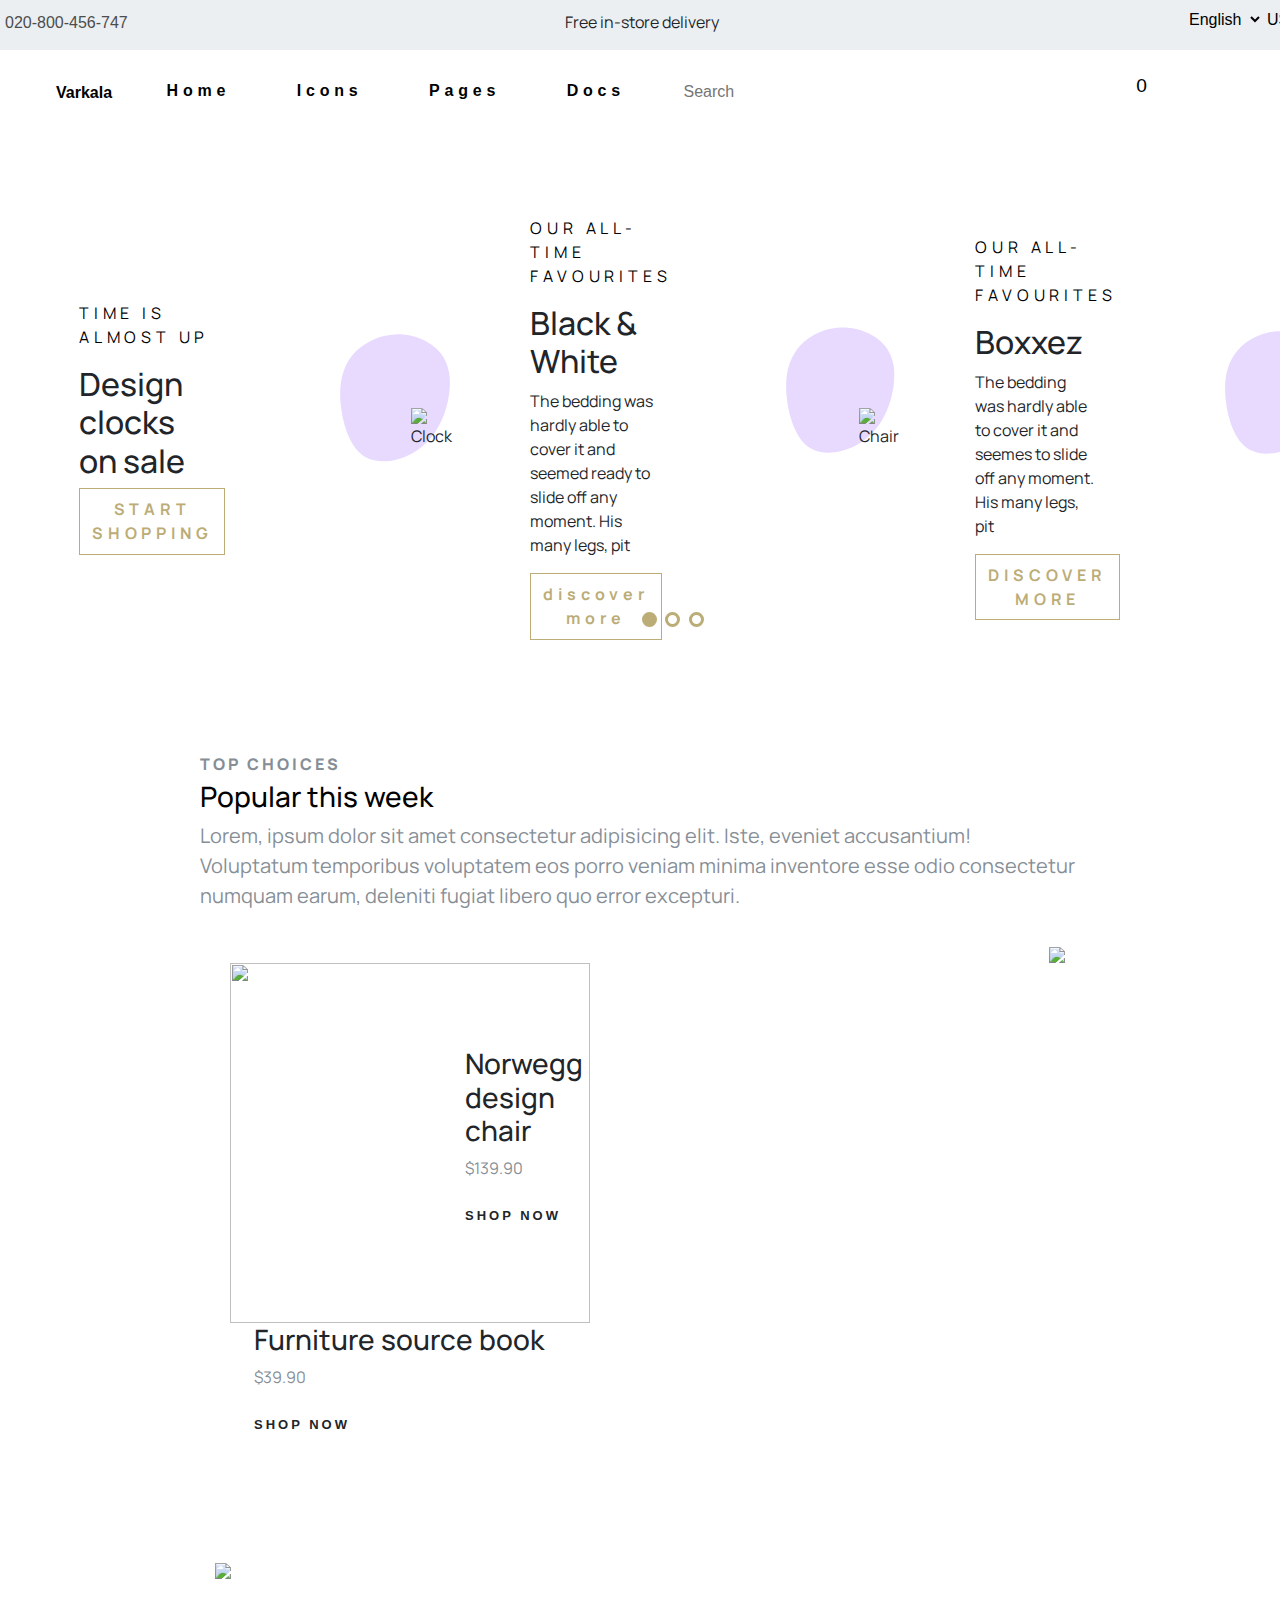
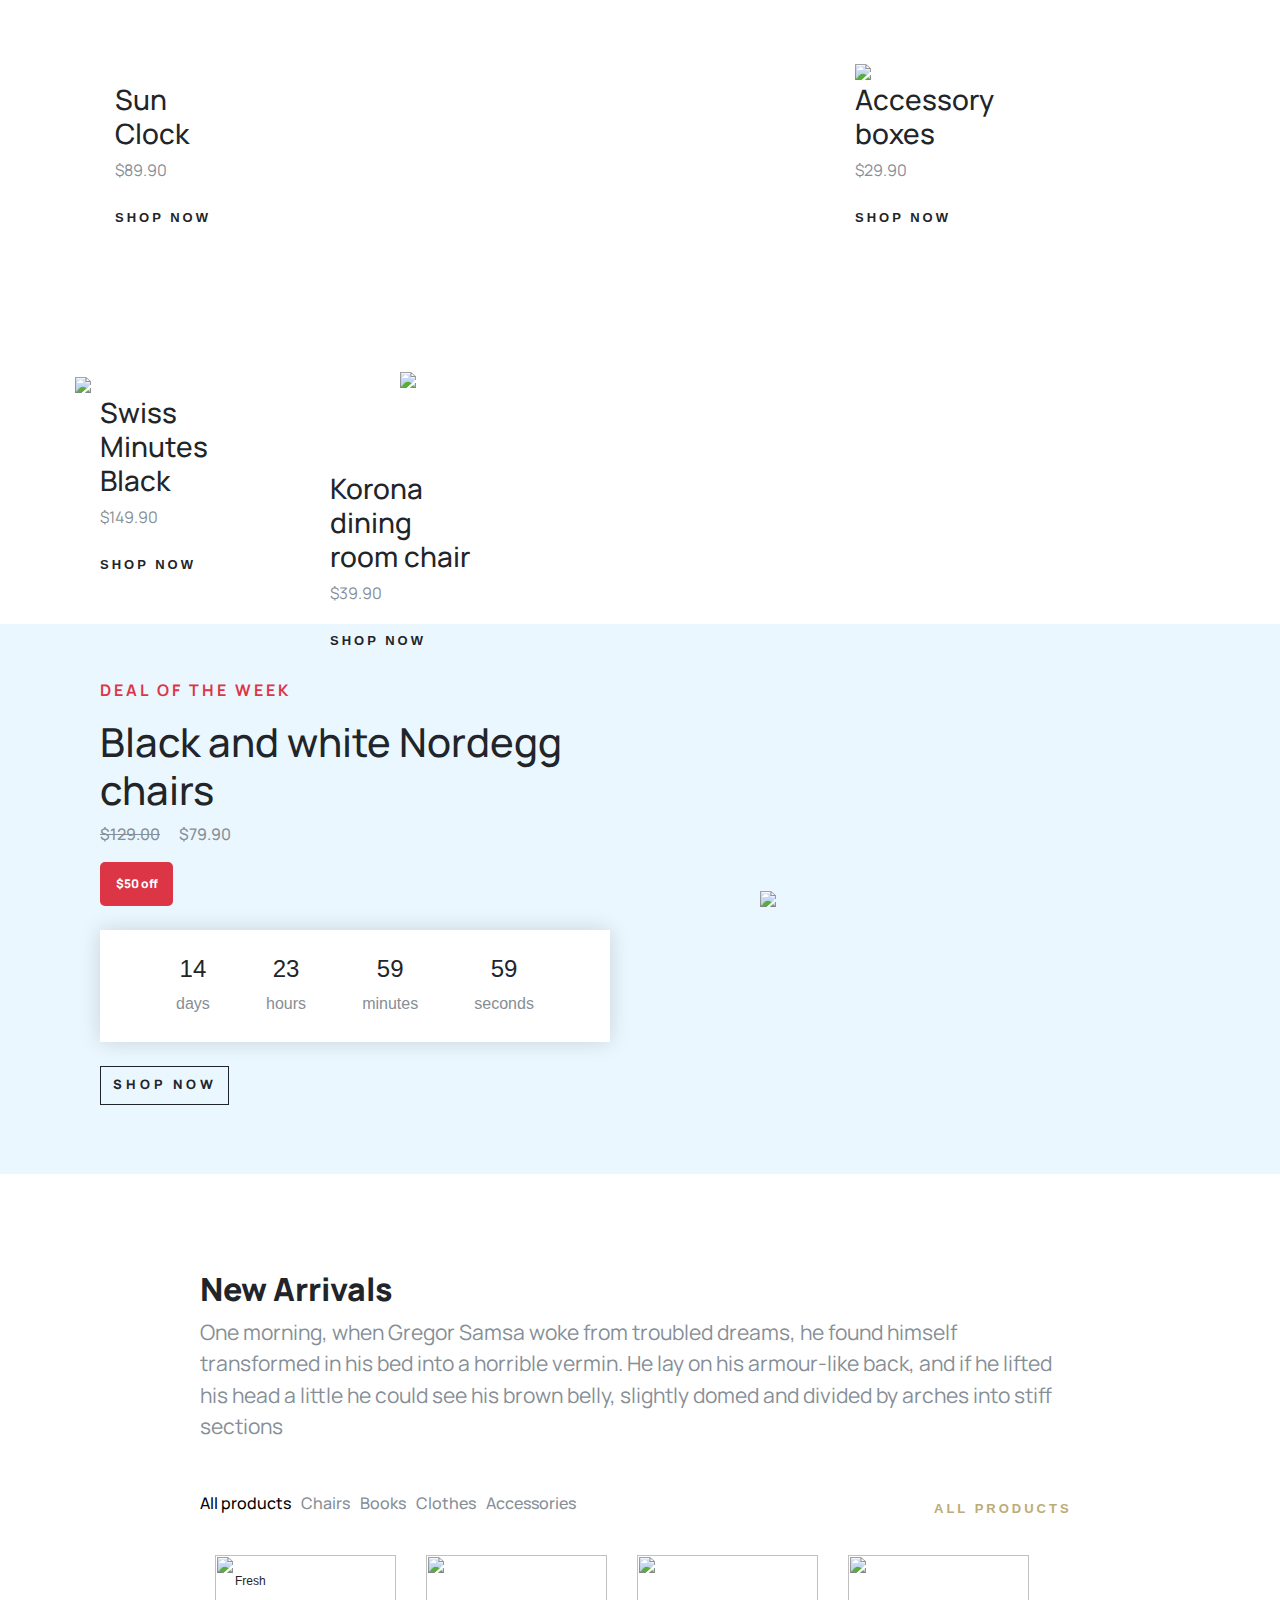
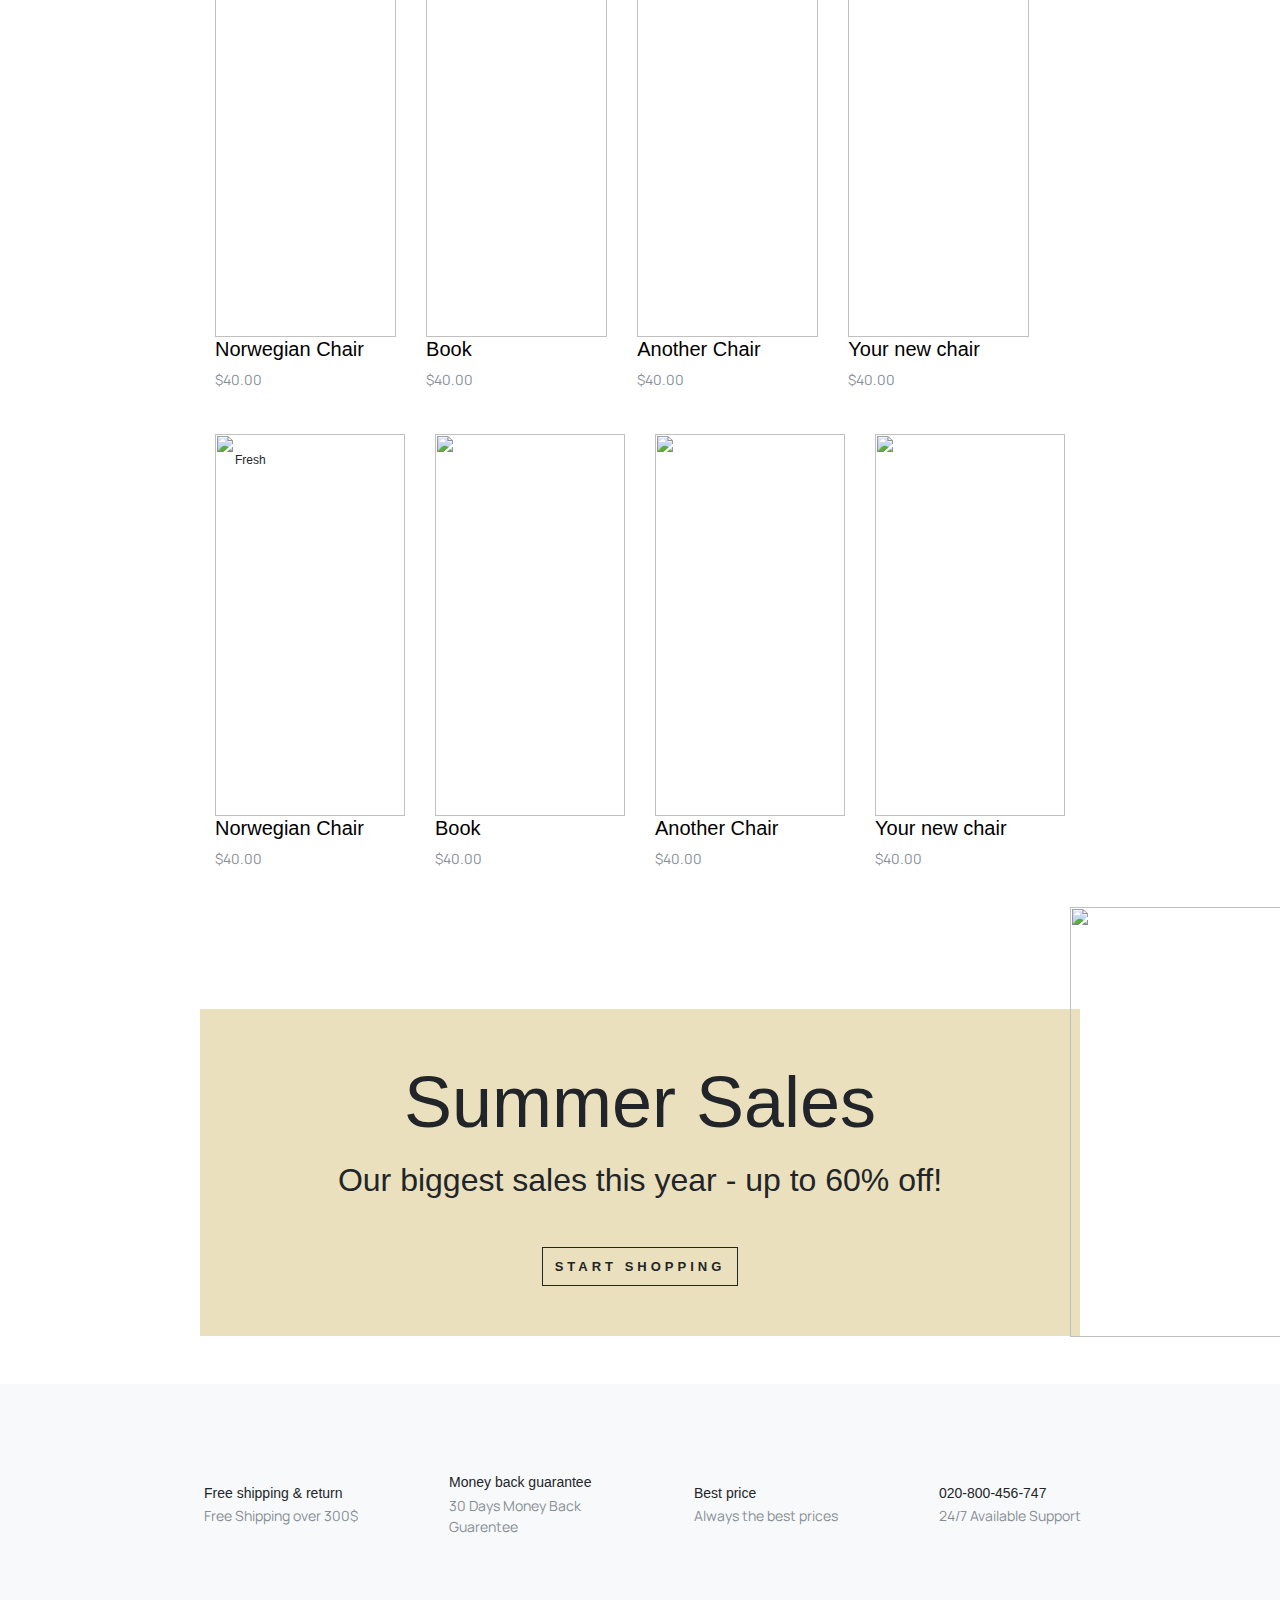
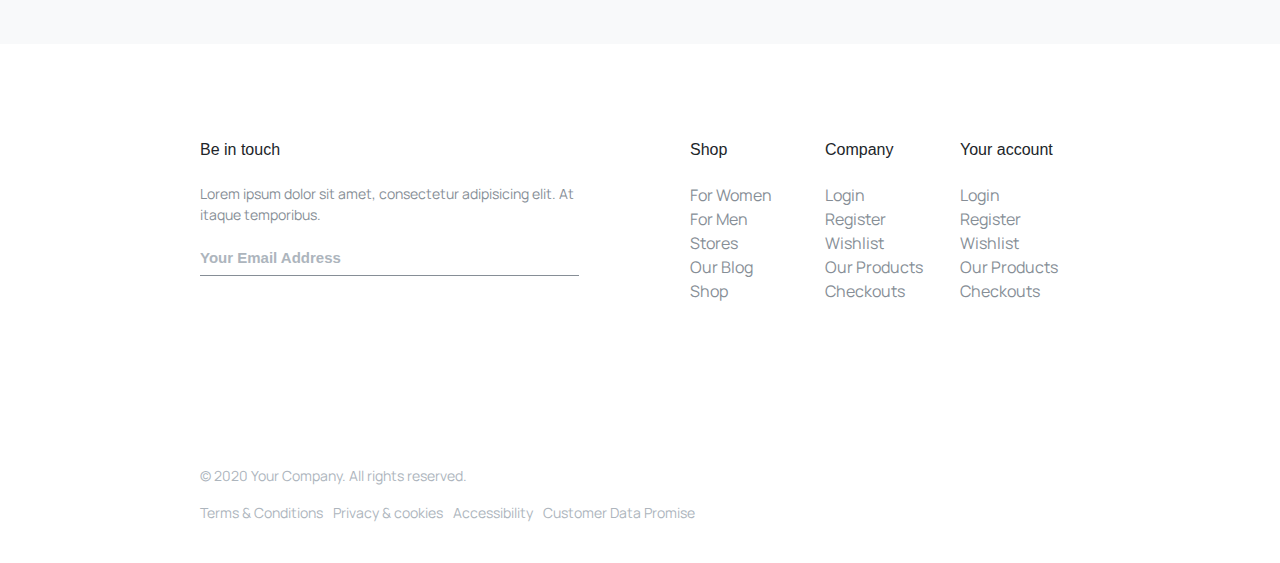
==== commit 8524ee62: "commit" ====
--- a/index.html
+++ b/index.html
@@ -79,7 +79,7 @@
         </div>
       </div>
     </header>
-    
+
     <nav>
       <div class="navbar">
         <div class="varkala">
@@ -178,128 +178,134 @@
           </div>
 
           <div class="like">
-            <i class="fa-regular fa-heart"></i>
-          </div>
+            <a href="wishlist.html">
+              <i class="fa-regular fa-heart"></i>
+              <small id="basketCount">0</small>
+            </a>
+          </div>
+
           <div class="bag">
             <i class="fa-solid fa-bag-shopping"></i>
           </div>
           <div id="sidebar">
-            <div class="close-btn" onclick="closeNav()"><i class="fas fa-times"></i></div>
-              <!-- Add your sidebar content here -->
-              <a href="#">Varkala</a>
-              <a href="#">Home</a>
-              <a href="#">Link</a>
-            </div>
-            <div id="open-btn" onclick="openNav()"><i class="fas fa-bars"></i></div>
-          </div>  
-    
+            <div class="close-btn" onclick="closeNav()">
+              <i class="fas fa-times"></i>
+            </div>
+            <!-- Add your sidebar content here -->
+            <a href="#">Varkala</a>
+            <a href="#">Home</a>
+            <a href="#">Link</a>
+          </div>
+          <div id="open-btn" onclick="openNav()">
+            <i class="fas fa-bars"></i>
+          </div>
         </div>
       </div>
     </nav>
 
     <!-- carousel -->
-    
-      <div class="carousel">
-        <div class="container-fluid">
-          <div class="carousel-container">
-            <div class="glide">
-              <div class="glide__track" data-glide-el="track">
-                <ul class="glide__slides">
-                  <li class="glide__slide">
-                    <div class="carousel-content">
-                      <p class="carText">TIME IS ALMOST UP</p>
-                      <h2>Design clocks on sale</h2>
-                      <button>START SHOPPING</button>
-                    </div>
-                    <div class="imagez">
-                      <svg
-                        class="custom-shape"
-                        viewBox="0 0 200 200"
-                        xmlns="http://www.w3.org/2000/svg"
-                      >
-                        <path
-                          fill="#E8DAFF"
-                          d="M53.4,-45.2C63.7,-29.6,62.8,-7.7,57.3,11.7C51.7,31.1,41.5,48.1,24.7,59.2C7.9,70.4,-15.5,75.6,-31.4,67.2C-47.2,58.8,-55.5,36.7,-58.8,15.4C-62.1,-5.9,-60.5,-26.4,-49.9,-42.1C-39.2,-57.8,-19.6,-68.6,1,-69.3C21.5,-70.1,43,-60.8,53.4,-45.2Z"
-                          transform="translate(100 100)"
-                        />
-                      </svg>
-                      <img
-                        class="carousel-img"
-                        src="https://demo.bootstrapious.com/varkala/1-2-1/img/product/clock-transparent.png"
-                        alt="Clock"
+
+    <div class="carousel">
+      <div class="container-fluid">
+        <div class="carousel-container">
+          <div class="glide">
+            <div class="glide__track" data-glide-el="track">
+              <ul class="glide__slides">
+                <li class="glide__slide">
+                  <div class="carousel-content">
+                    <p class="carText">TIME IS ALMOST UP</p>
+                    <h2>Design clocks on sale</h2>
+                    <button>START SHOPPING</button>
+                  </div>
+                  <div class="imagez">
+                    <svg
+                      class="custom-shape"
+                      viewBox="0 0 200 200"
+                      xmlns="http://www.w3.org/2000/svg"
+                    >
+                      <path
+                        fill="#E8DAFF"
+                        d="M53.4,-45.2C63.7,-29.6,62.8,-7.7,57.3,11.7C51.7,31.1,41.5,48.1,24.7,59.2C7.9,70.4,-15.5,75.6,-31.4,67.2C-47.2,58.8,-55.5,36.7,-58.8,15.4C-62.1,-5.9,-60.5,-26.4,-49.9,-42.1C-39.2,-57.8,-19.6,-68.6,1,-69.3C21.5,-70.1,43,-60.8,53.4,-45.2Z"
+                        transform="translate(100 100)"
                       />
-                    </div>
-                  </li>
-                  <li class="glide__slide">
-                    <div class="carousel-content">
-                      <p class="carText">OUR ALL-TIME FAVOURITES</p>
-                      <h2>Black & White</h2>
-                      <p>
-                        The bedding was hardly able to cover it and seemed ready
-                        to slide off any moment. His many legs, pit
-                      </p>
-                      <button>discover more</button>
-                    </div>
-                    <div class="imagez">
-                      <svg
-                        class="custom-shape"
-                        viewBox="0 0 200 200"
-                        xmlns="http://www.w3.org/2000/svg"
-                      >
-                        <path
-                          fill="#E8DAFF"
-                          d="M53.4,-45.2C63.7,-29.6,62.8,-7.7,57.3,11.7C51.7,31.1,41.5,48.1,24.7,59.2C7.9,70.4,-15.5,75.6,-31.4,67.2C-47.2,58.8,-55.5,36.7,-58.8,15.4C-62.1,-5.9,-60.5,-26.4,-49.9,-42.1C-39.2,-57.8,-19.6,-68.6,1,-69.3C21.5,-70.1,43,-60.8,53.4,-45.2Z"
-                          transform="translate(100 100)"
-                        />
-                      </svg>
-                      <img
-                        class="carousel-img"
-                        src="https://demo.bootstrapious.com/varkala/1-2-1/img/product/chair2-transparent.png"
-                        alt="Chair"
+                    </svg>
+                    <img
+                      class="carousel-img"
+                      src="https://demo.bootstrapious.com/varkala/1-2-1/img/product/clock-transparent.png"
+                      alt="Clock"
+                    />
+                  </div>
+                </li>
+                <li class="glide__slide">
+                  <div class="carousel-content">
+                    <p class="carText">OUR ALL-TIME FAVOURITES</p>
+                    <h2>Black & White</h2>
+                    <p>
+                      The bedding was hardly able to cover it and seemed ready
+                      to slide off any moment. His many legs, pit
+                    </p>
+                    <button>discover more</button>
+                  </div>
+                  <div class="imagez">
+                    <svg
+                      class="custom-shape"
+                      viewBox="0 0 200 200"
+                      xmlns="http://www.w3.org/2000/svg"
+                    >
+                      <path
+                        fill="#E8DAFF"
+                        d="M53.4,-45.2C63.7,-29.6,62.8,-7.7,57.3,11.7C51.7,31.1,41.5,48.1,24.7,59.2C7.9,70.4,-15.5,75.6,-31.4,67.2C-47.2,58.8,-55.5,36.7,-58.8,15.4C-62.1,-5.9,-60.5,-26.4,-49.9,-42.1C-39.2,-57.8,-19.6,-68.6,1,-69.3C21.5,-70.1,43,-60.8,53.4,-45.2Z"
+                        transform="translate(100 100)"
                       />
-                    </div>
-                  </li>
-  
-                  <li class="glide__slide">
-                    <div class="carousel-content">
-                      <p class="carText">OUR ALL-TIME FAVOURITES</p>
-                      <h2>Boxxez</h2>
-                      <p>
-                        The bedding was hardly able to cover it and seemes to
-                        slide off any moment. His many legs, pit
-                      </p>
-                      <button>DISCOVER MORE</button>
-                    </div>
-                    <div class="imagez">
-                      <svg
-                        class="custom-shape"
-                        viewBox="0 0 200 200"
-                        xmlns="http://www.w3.org/2000/svg"
-                      >
-                        <path
-                          fill="#E8DAFF"
-                          d="M53.4,-45.2C63.7,-29.6,62.8,-7.7,57.3,11.7C51.7,31.1,41.5,48.1,24.7,59.2C7.9,70.4,-15.5,75.6,-31.4,67.2C-47.2,58.8,-55.5,36.7,-58.8,15.4C-62.1,-5.9,-60.5,-26.4,-49.9,-42.1C-39.2,-57.8,-19.6,-68.6,1,-69.3C21.5,-70.1,43,-60.8,53.4,-45.2Z"
-                          transform="translate(100 100)"
-                        />
-                      </svg>
-                      <img
-                        class="carousel-img"
-                        src="https://demo.bootstrapious.com/varkala/1-2-1/img/product/box-transparent.png"
-                        alt="Box"
+                    </svg>
+                    <img
+                      class="carousel-img"
+                      src="https://demo.bootstrapious.com/varkala/1-2-1/img/product/chair2-transparent.png"
+                      alt="Chair"
+                    />
+                  </div>
+                </li>
+
+                <li class="glide__slide">
+                  <div class="carousel-content">
+                    <p class="carText">OUR ALL-TIME FAVOURITES</p>
+                    <h2>Boxxez</h2>
+                    <p>
+                      The bedding was hardly able to cover it and seemes to
+                      slide off any moment. His many legs, pit
+                    </p>
+                    <button>DISCOVER MORE</button>
+                  </div>
+                  <div class="imagez">
+                    <svg
+                      class="custom-shape"
+                      viewBox="0 0 200 200"
+                      xmlns="http://www.w3.org/2000/svg"
+                    >
+                      <path
+                        fill="#E8DAFF"
+                        d="M53.4,-45.2C63.7,-29.6,62.8,-7.7,57.3,11.7C51.7,31.1,41.5,48.1,24.7,59.2C7.9,70.4,-15.5,75.6,-31.4,67.2C-47.2,58.8,-55.5,36.7,-58.8,15.4C-62.1,-5.9,-60.5,-26.4,-49.9,-42.1C-39.2,-57.8,-19.6,-68.6,1,-69.3C21.5,-70.1,43,-60.8,53.4,-45.2Z"
+                        transform="translate(100 100)"
                       />
-                    </div>
-                  </li>
-                </ul>
-              </div>
-            </div>
-          </div>
-          <div class="dotsContainer">
-            <div class="dot active" attr="0" onclick="switchImage(this)"></div>
-            <div class="dot" attr="1" onclick="switchImage(this)"></div>
-            <div class="dot" attr="2" onclick="switchImage(this)"></div>
-          </div>
+                    </svg>
+                    <img
+                      class="carousel-img"
+                      src="https://demo.bootstrapious.com/varkala/1-2-1/img/product/box-transparent.png"
+                      alt="Box"
+                    />
+                  </div>
+                </li>
+              </ul>
+            </div>
+          </div>
+        </div>
+        <div class="dotsContainer">
+          <div class="dot active" attr="0" onclick="switchImage(this)"></div>
+          <div class="dot" attr="1" onclick="switchImage(this)"></div>
+          <div class="dot" attr="2" onclick="switchImage(this)"></div>
         </div>
       </div>
+    </div>
 
     <!-- main section with popular this week porducts -->
     <section class="main-section">
@@ -449,42 +455,50 @@
             </ul>
             <a href="#">ALL PRODUCTS</a>
           </div>
-
-          <div class="offers">
-            <div class="items">
+          <div id="productContainer1" class="offers">
+            <div class="items" data-id="1">
               <div class="product-image">
-                <div id="Fresh" class="label">Fresh</div>
+                <div id="label1" class="label">Fresh</div>
                 <div class="green-chair">
                   <img
-                  src="https://d19m59y37dris4.cloudfront.net/varkala/1-2-1/img/product/chair.jpg"
-                />
+                    src="https://d19m59y37dris4.cloudfront.net/varkala/1-2-1/img/product/chair.jpg"
+                  />
                 </div>
                 <div class="fav">
-                  <a href="#" class="fav-a">Add to card</a>
+                  <a href="#" class="fav-a">Add to cart</a>
                   <div>
-                    <a href="#"><i class="fa-regular fa-heart fav-i"></i></a>
+                    <a href="#"
+                      ><i
+                        class="fa-regular fa-heart fav-i cart-button"
+                        data-product-id="productContainer1"
+                      ></i
+                    ></a>
                     <a href="#"><i class="fa-solid fa-maximize fav-i"></i></a>
                   </div>
                 </div>
               </div>
               <div>
-                <h5><a href="#">Norwegg Chair</a></h5>
-                <p>$40.00</p>
-              </div>
-            </div>
-
-            <div class="items">
+                <h5><a href="#">Norwegian Chair</a></h5>
+                <p class="price">$40.00</p>
+              </div>
+            </div>
+            <div class="items" data-id="2">
               <div class="product-image">
                 <div class="book">
                   <img
-                  src="https://d19m59y37dris4.cloudfront.net/varkala/1-2-1/img/product/book.jpg"
-                />
+                    src="https://d19m59y37dris4.cloudfront.net/varkala/1-2-1/img/product/book.jpg"
+                  />
                 </div>
                 <div class="fav">
                   <div class="fav">
                     <a href="#" class="fav-a">Add to card</a>
                     <div>
-                      <a href="#"><i class="fa-regular fa-heart fav-i"></i></a>
+                      <a href="#"
+                        ><i
+                          class="fa-regular fa-heart fav-i cart-button"
+                          data-product-id="productContainer2"
+                        ></i
+                      ></a>
                       <a href="#"><i class="fa-solid fa-maximize fav-i"></i></a>
                     </div>
                   </div>
@@ -492,23 +506,26 @@
               </div>
               <div>
                 <h5><a href="#">Book</a></h5>
-                <p>$40.00</p>
-              </div>
-            </div>
-
-            <div class="items">
+                <p class="price">$40.00</p>
+              </div>
+            </div>
+            <div class="items" data-id="3">
               <div class="product-image">
-                <div id="Sale" class="label">Sale</div>
                 <div class="white-chair">
                   <img
-                  src="https://d19m59y37dris4.cloudfront.net/varkala/1-2-1/img/product/chair2.jpg"
-                />
+                    src="https://d19m59y37dris4.cloudfront.net/varkala/1-2-1/img/product/chair2.jpg"
+                  />
                 </div>
                 <div class="fav">
                   <div class="fav">
                     <a href="#" class="fav-a">Add to card</a>
                     <div>
-                      <a href="#"><i class="fa-regular fa-heart fav-i"></i></a>
+                      <a href="#"
+                        ><i
+                          class="fa-regular fa-heart fav-i cart-button"
+                          data-product-id="productContainer2"
+                        ></i
+                      ></a>
                       <a href="#"><i class="fa-solid fa-maximize fav-i"></i></a>
                     </div>
                   </div>
@@ -516,22 +533,26 @@
               </div>
               <div>
                 <h5><a href="#">Another Chair</a></h5>
-                <p>$40.00</p>
-              </div>
-            </div>
-
-            <div class="items">
+                <p class="price">$40.00</p>
+              </div>
+            </div>
+            <div class="items" data-id="4">
               <div class="product-image">
                 <div class="red-chair">
                   <img
-                  src="https://d19m59y37dris4.cloudfront.net/varkala/1-2-1/img/product/chair3.jpg"
-                />
+                    src="https://d19m59y37dris4.cloudfront.net/varkala/1-2-1/img/product/chair3.jpg"
+                  />
                 </div>
                 <div class="fav">
                   <div class="fav">
                     <a href="#" class="fav-a">Add to card</a>
                     <div>
-                      <a href="#"><i class="fa-regular fa-heart fav-i"></i></a>
+                      <a href="#"
+                        ><i
+                          class="fa-regular fa-heart fav-i cart-button"
+                          data-product-id="productContainer2"
+                        ></i
+                      ></a>
                       <a href="#"><i class="fa-solid fa-maximize fav-i"></i></a>
                     </div>
                   </div>
@@ -539,94 +560,117 @@
               </div>
               <div>
                 <h5><a href="#">Your new chair</a></h5>
-                <p>$40.00</p>
-              </div>
-            </div>
-          </div>
-
-          <div class="offers">
-            <div class="items">
+                <p class="price">$40.00</p>
+              </div>
+            </div>
+                    
+          </div>
+          <div id="productContainer1" class="offers">
+            <div class="items" data-id="5">
               <div class="product-image">
+                <div id="label1" class="label">Fresh</div>
                 <div class="clock">
                   <img
-                  src="https://demo.bootstrapious.com/varkala/1-2-1/img/product/clock.jpg"
-                />
+                    src="https://demo.bootstrapious.com/varkala/1-2-1/img/product/clock.jpg"
+                  />
                 </div>
                 <div class="fav">
-                  <a href="#" class="fav-a">Add to card</a>
+                  <a href="#" class="fav-a">Add to cart</a>
                   <div>
-                    <a href="#"><i class="fa-regular fa-heart fav-i"></i></a>
+                    <a href="#"
+                      ><i
+                        class="fa-regular fa-heart fav-i cart-button"
+                        data-product-id="productContainer1"
+                      ></i
+                    ></a>
                     <a href="#"><i class="fa-solid fa-maximize fav-i"></i></a>
                   </div>
                 </div>
               </div>
               <div>
-                <h5><a href="#">Clock</a></h3>
-                <p>$40.00</p>
-              </div>
-            </div>
-
-            <div class="items">
+                <h5><a href="#">Norwegian Chair</a></h5>
+                <p class="price">$40.00</p>
+              </div>
+            </div>
+            <div class="items" data-id="6">
               <div class="product-image">
                 <div class="yellow-clock">
                   <img
-                  src="https://demo.bootstrapious.com/varkala/1-2-1/img/product/clock3.jpg"
-                />
+                    src="https://demo.bootstrapious.com/varkala/1-2-1/img/product/clock3.jpg"
+                  />
                 </div>
                 <div class="fav">
-                  <a href="#" class="fav-a">Add to card</a>
-                  <div>
-                    <a href="#"><i class="fa-regular fa-heart fav-i"></i></a>
-                    <a href="#"><i class="fa-solid fa-maximize fav-i"></i></a>
+                  <div class="fav">
+                    <a href="#" class="fav-a">Add to card</a>
+                    <div>
+                      <a href="#"
+                        ><i
+                          class="fa-regular fa-heart fav-i cart-button"
+                          data-product-id="productContainer2"
+                        ></i
+                      ></a>
+                      <a href="#"><i class="fa-solid fa-maximize fav-i"></i></a>
+                    </div>
                   </div>
                 </div>
               </div>
               <div>
-                <h5><a href="#">Clock</a></h5>
-                <p>$40.00</p>
-              </div>
-            </div>
-
-            <div class="items">
+                <h5><a href="#">Book</a></h5>
+                <p class="price">$40.00</p>
+              </div>
+            </div>
+            <div class="items" data-id="7">
               <div class="product-image">
-                <div id="Sold-out" class="label">Sold out</div>
                 <div class="yellow-box">
                   <img
-                  src="https://demo.bootstrapious.com/varkala/1-2-1/img/product/box.jpg"
-                />
+                    src="https://demo.bootstrapious.com/varkala/1-2-1/img/product/box.jpg"
+                  />
                 </div>
                 <div class="fav">
-                  <a href="#" class="fav-a">Add to card</a>
-                  <div>
-                    <a href="#"><i class="fa-regular fa-heart fav-i"></i></a>
-                    <a href="#"><i class="fa-solid fa-maximize fav-i"></i></a>
+                  <div class="fav">
+                    <a href="#" class="fav-a">Add to card</a>
+                    <div>
+                      <a href="#"
+                        ><i
+                          class="fa-regular fa-heart fav-i cart-button"
+                          data-product-id="productContainer2"
+                        ></i
+                      ></a>
+                      <a href="#"><i class="fa-solid fa-maximize fav-i"></i></a>
+                    </div>
                   </div>
                 </div>
               </div>
               <div>
-                <h5><a href="#">Accessory box</a></h5>
-                <p>$40.00</p>
-              </div>
-            </div>
-
-            <div class="items">
+                <h5><a href="#">Another Chair</a></h5>
+                <p class="price">$40.00</p>
+              </div>
+            </div>
+            <div class="items" data-id="8">
               <div class="product-image">
                 <div class="gray-box">
                   <img
-                  src="https://demo.bootstrapious.com/varkala/1-2-1/img/product/box2.jpg"
-                />
+                    src="https://demo.bootstrapious.com/varkala/1-2-1/img/product/box2.jpg"
+                  />
                 </div>
                 <div class="fav">
-                  <a href="#" class="fav-a">Add to card</a>
-                  <div>
-                    <a href="#"><i class="fa-regular fa-heart fav-i"></i></a>
-                    <a href="#"><i class="fa-solid fa-maximize fav-i"></i></a>
+                  <div class="fav">
+                    <a href="#" class="fav-a">Add to card</a>
+                    <div>
+                      <a href="#"
+                        ><i
+                          class="fa-regular fa-heart fav-i cart-button"
+                          data-product-id="productContainer2"
+                        ></i
+                      ></a>
+                      <a href="#"><i class="fa-solid fa-maximize fav-i"></i></a>
+                    </div>
                   </div>
                 </div>
               </div>
               <div>
-                <h5><a href="#">Beige</a></h5>
-                <p>$40.00</p>
+                <h5><a href="#">Your new chair</a></h5>
+                <p class="price">$40.00</p>
               </div>
             </div>
           </div>
@@ -754,54 +798,106 @@
     <script src="index.js"></script>
     <script src="https://cdn.jsdelivr.net/npm/@glidejs/glide"></script>
     <script>
-      document.addEventListener('DOMContentLoaded', function () {
-          var glide = new Glide('.glide', {
-              type: 'carousel',
-              startAt: 0,
-              autoplay: 5000,
-              rewind: true,
-          }).mount();
-
-          function switchImage(dot) {
-              var index = dot.getAttribute('attr');
-              glide.go({index});
-          }
-
-          var dots = document.querySelectorAll('.dot');
-          dots.forEach(function (dot) {
-              dot.addEventListener('click', function () {
-                  glide.pause();
-                  switchImage(this);
-              });
+      document.addEventListener("DOMContentLoaded", function () {
+        var glide = new Glide(".glide", {
+          type: "carousel",
+          startAt: 0,
+          autoplay: 5000,
+          rewind: true,
+        }).mount();
+
+        function switchImage(dot) {
+          var index = dot.getAttribute("attr");
+          glide.go({ index });
+        }
+
+        var dots = document.querySelectorAll(".dot");
+        dots.forEach(function (dot) {
+          dot.addEventListener("click", function () {
+            glide.pause();
+            switchImage(this);
           });
-
-          glide.on(['run'], function () {
-              var currentIndex = glide.index;
-              dots.forEach(function (dot, index) {
-                  dot.classList.remove('active');
-                  if (index === currentIndex) {
-                      dot.classList.add('active');
-                  }
-              });
+        });
+
+        glide.on(["run"], function () {
+          var currentIndex = glide.index;
+          dots.forEach(function (dot, index) {
+            dot.classList.remove("active");
+            if (index === currentIndex) {
+              dot.classList.add("active");
+            }
           });
-
-          glide.on(['swipe.start'], function () {
-              glide.pause();
-          });
-
-          glide.on(['swipe.end'], function () {
-              glide.play();
-          });
+        });
+
+        glide.on(["swipe.start"], function () {
+          glide.pause();
+        });
+
+        glide.on(["swipe.end"], function () {
+          glide.play();
+        });
       });
     </script>
     <script>
       function openNav() {
-          document.getElementById("sidebar").style.width = "40%";
+        document.getElementById("sidebar").style.width = "40%";
       }
 
       function closeNav() {
-          document.getElementById("sidebar").style.width = "0";
+        document.getElementById("sidebar").style.width = "0";
       }
+    </script>
+    <script>
+      
+      
+      let addToCartBtns = document.querySelectorAll(".cart-button");
+      let basketCount = document.getElementById("basketCount");
+      addToCartBtns.forEach((btn) => {
+        btn.addEventListener("click", function (e) {
+          e.preventDefault();
+          let id = btn.closest(".items").getAttribute("data-id");
+
+          if (localStorage.getItem("basket") == null) {
+            localStorage.setItem("basket", JSON.stringify([]));
+          }
+          let arr = JSON.parse(localStorage.getItem("basket"));
+          let exisProduct = arr.find((pro) => pro.id == id);
+          if (exisProduct == undefined) {
+            arr.push({
+              id: id,
+              imgUrl: btn
+                .closest(".items")
+                .querySelector("img")
+                .getAttribute("src"),
+              name: btn.closest(".items").querySelector("h5").innerText,
+              price: btn.closest(".items").querySelector(".price").innerText,
+              count: 1,
+            });
+          } else {
+            exisProduct.count++;
+          }
+
+          localStorage.setItem("basket", JSON.stringify(arr));
+          CalcBasketCount();
+        });
+      });
+
+      function CalcBasketCount() {
+        if (localStorage.getItem("basket") != null) {
+          let uniqueItems = new Set();
+          let arr = JSON.parse(localStorage.getItem("basket"));
+
+          arr.forEach((item) => {
+            uniqueItems.add(item.id);
+          });
+
+          let sum = uniqueItems.size;
+
+          basketCount.innerText = sum;
+        }
+      }
+
+      CalcBasketCount();
     </script>
   </body>
 </html>
--- a/styles/index.css
+++ b/styles/index.css
@@ -395,8 +395,8 @@
 
 .like {
   position: absolute;
-  right: 150px;
-  top: 25px;
+  right: 145px;
+  top: -5px;
   font-size: x-large;
   cursor: pointer;
   transition: color 0.3s ease;
@@ -430,6 +430,14 @@
 
 .menu:hover {
   color: #bcac76;
+}
+
+.small, small {
+  font-size: 80%;
+  font-weight: 400;
+  position: absolute;
+  top: 27px;
+  right: -12px;
 }
 
 .svg-background {
